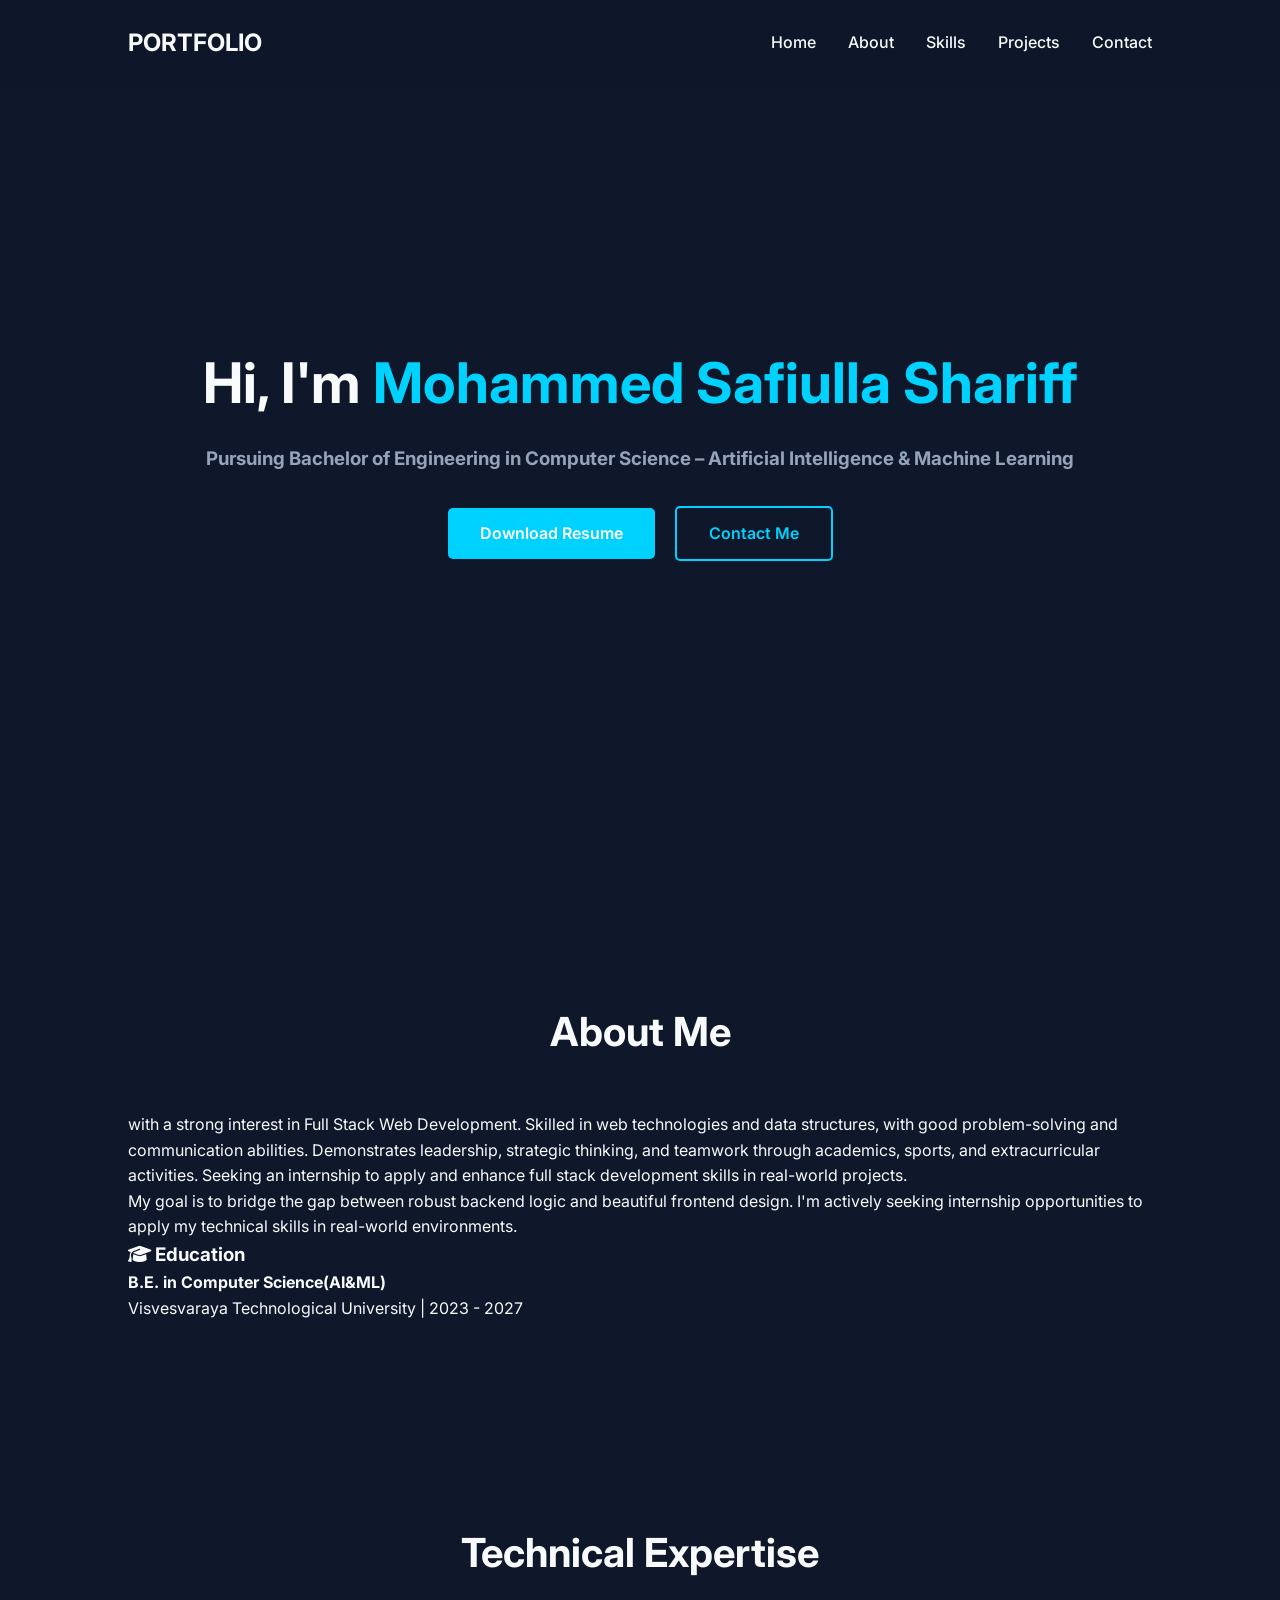
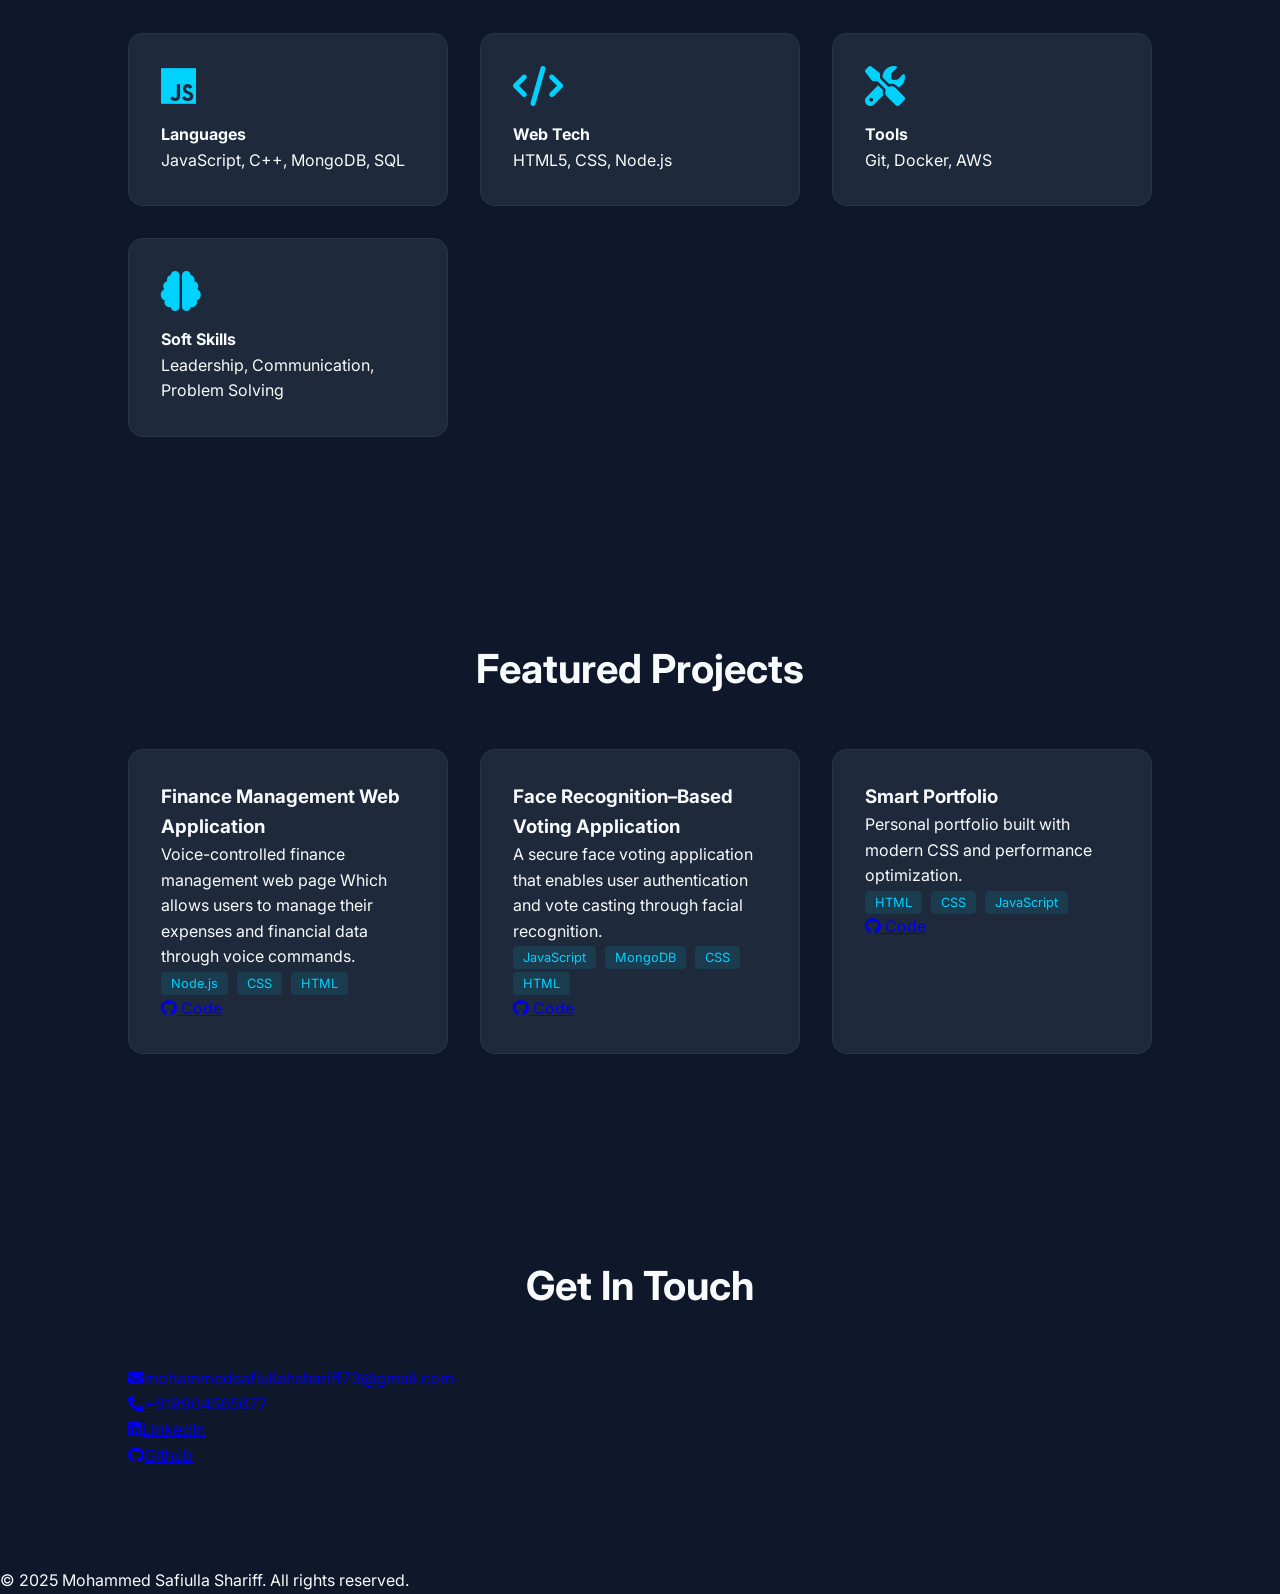
==== portfolio/my portfolio/index.html @ 09a816de "Add files via upload" ====
<!DOCTYPE html>
<html lang="en">
<head>
    <meta charset="UTF-8">
    <meta name="viewport" content="width=device-width, initial-scale=1.0">
    <title>Portfolio | Shariff</title>
    <link href="https://fonts.googleapis.com/css2?family=Inter:wght@300;400;600;700&display=swap" rel="stylesheet">
    <link rel="stylesheet" href="https://cdnjs.cloudflare.com/ajax/libs/font-awesome/6.4.0/css/all.min.css">
    <link rel="stylesheet" href="style.css">
</head>
<body>

    <nav class="navbar">
        <div class="logo">PORTFOLIO</div>
        <ul class="nav-links">
            <li><a href="#home">Home</a></li>
            <li><a href="#about">About</a></li>
            <li><a href="#skills">Skills</a></li>
            <li><a href="#projects">Projects</a></li>
            <li><a href="#contact">Contact</a></li>
        </ul>
        
    </nav>

    <section id="home" class="hero">
        <div class="hero-content reveal">
            <h1>Hi, I'm <span class="highlight">Mohammed Safiulla Shariff</span></h1>
            <h3>Pursuing Bachelor of Engineering in Computer Science – Artificial Intelligence & Machine Learning</h3>
            <div class="hero-btns">
                <a href="Mohammed_Safiulla_Shariff.pdf" class="btn primary" download>Download Resume</a>
                <a href="#contact" class="btn secondary">Contact Me</a>
            </div>
        </div>
    </section>

    <section id="about" class="about">
        <h2 class="section-title">About Me</h2>
        <div class="about-container reveal">
            <div class="about-text">
                <p>with a strong interest in Full Stack Web Development. Skilled in web technologies and data structures, with good problem-solving and communication abilities. Demonstrates leadership, strategic thinking, and teamwork through academics, sports, and extracurricular activities. Seeking an internship to apply and enhance full stack development skills in real-world projects.</p>
                <p>My goal is to bridge the gap between robust backend logic and beautiful frontend design. I'm actively seeking internship opportunities to apply my technical skills in real-world environments.</p>
            </div>
            <div class="education-card">
                <h3><i class="fas fa-graduation-cap"></i> Education</h3>
                <p><strong>B.E. in Computer Science(AI&ML)</strong></p>
                <p>Visvesvaraya Technological University | 2023 - 2027</p>
            </div>
        </div>
    </section>

    <section id="skills" class="skills">
        <h2 class="section-title">Technical Expertise</h2>
        <div class="skills-grid reveal">
            <div class="skill-card">
                <i class="fab fa-js"></i>
                <h4>Languages</h4>
                <p>JavaScript, C++, MongoDB, SQL</p>
            </div>
            <div class="skill-card">
                <i class="fas fa-code"></i>
                <h4>Web Tech</h4>
                <p>HTML5, CSS, Node.js</p>
            </div>
            <div class="skill-card">
                <i class="fas fa-tools"></i>
                <h4>Tools</h4>
                <p>Git, Docker, AWS</p>
            </div>
            <div class="skill-card">
                <i class="fas fa-brain"></i>
                <h4>Soft Skills</h4>
                <p>Leadership, Communication, Problem Solving</p>
            </div>
        </div>
    </section>

    <section id="projects" class="projects">
        <h2 class="section-title">Featured Projects</h2>
        <div class="project-grid">
            <div class="project-card reveal">
                <div class="project-info">
                    <h3>Finance Management Web Application</h3>
                    <p>Voice-controlled finance management web page Which allows users to manage their expenses and financial data through voice commands.</p>
                    <div class="tech-stack">
                        <span>Node.js</span> <span>CSS</span> <span>HTML</span>
                    </div>
                    <div class="project-links">
                        <a href="https://github.com/shariff-bukhari"><i class="fab fa-github"></i> Code</a>
                    </div>
                </div>
            </div>
            <div class="project-card reveal">
                <div class="project-info">
                    <h3>Face Recognition–Based Voting Application</h3>
                    <p>A secure face voting application that enables user authentication and vote casting through facial recognition.</p>
                    <div class="tech-stack">
                        <span>JavaScript</span> <span>MongoDB</span> <span>CSS</span> <span>HTML</span>
                    </div>
                    <div class="project-links">
                        <a href="https://github.com/shariff-bukhari"><i class="fab fa-github"></i> Code</a>
                    </div>
                </div>
            </div>
            <div class="project-card reveal">
                <div class="project-info">
                    <h3>Smart Portfolio</h3>
                    <p>Personal portfolio built with modern CSS and performance optimization.</p>
                    <div class="tech-stack">
                        <span>HTML</span> <span>CSS</span> <span>JavaScript</span>
                    </div>
                    <div class="project-links">
                        <a href="https://github.com/shariff-bukhari"><i class="fab fa-github"></i> Code</a>
                    </div>
                </div>
            </div>
        </div>
    </section>

    <section id="contact" class="contact">
        <h2 class="section-title">Get In Touch</h2>
        <div class="contact-container reveal">
            <div class="contact-info">
                <div class="social-icons">
                    <a href="https://mail.google.com/mail/?view=cm&fs=1&to=mohammedsafiullahshariff73@gmail.com"><i class="fas fa-envelope"></i>mohammedsafiullahshariff73@gmail.com</a><br>
                    <a href="tel:+918904565677"><i class="fas fa-phone"></i>+918904565677</a><br>
                    <a href="https://www.linkedin.com/in/mohammed-safiullah-shariff/"><i class="fab fa-linkedin"></i>LinkedIn</a><br>
                    <a href="https://github.com/shariff-bukhari"><i class="fab fa-github"></i>Github</a>
                </div>
            </div>
        </div>
    </section>

    <footer>
        <p>&copy; 2025 Mohammed Safiulla Shariff. All rights reserved.</p>
    </footer>

    <script src="script.js"></script>
</body>
</html>
---- portfolio/my portfolio/style.css ----
/* Variables for easy customization */
:root {
    --primary-color: #00d2ff;
    --secondary-color: #3a7bd5;
    --bg-dark: #0f172a;
    --card-bg: #1e293b;
    --text-main: #f8fafc;
    --text-dim: #94a3b8;
    --transition: all 0.3s ease;
}

* {
    margin: 0;
    padding: 0;
    box-sizing: border-box;
    scroll-behavior: smooth;
}

body {
    font-family: 'Inter', sans-serif;
    background-color: var(--bg-dark);
    color: var(--text-main);
    line-height: 1.6;
    overflow-x: hidden;
}

/* Navbar */
.navbar {
    position: fixed;
    top: 0;
    width: 100%;
    padding: 1.5rem 10%;
    display: flex;
    justify-content: space-between;
    align-items: center;
    background: rgba(15, 23, 42, 0.9);
    backdrop-filter: blur(10px);
    z-index: 1000;
}

.logo { font-size: 1.5rem; font-weight: 700; }
.logo span { color: var(--primary-color); }

.nav-links { display: flex; list-style: none; }
.nav-links li { margin-left: 2rem; }
.nav-links a {
    text-decoration: none;
    color: var(--text-main);
    font-weight: 500;
    transition: var(--transition);
}
.nav-links a:hover { color: var(--primary-color); }

/* Hero Section */
.hero {
    height: 100vh;
    display: flex;
    align-items: center;
    justify-content: center;
    text-align: center;
    padding: 0 10%;
}

.hero h1 { font-size: 3.5rem; margin-bottom: 1rem; }
.highlight { color: var(--primary-color); }
.hero h3 { color: var(--text-dim); margin-bottom: 2rem; }

.btn {
    padding: 0.8rem 2rem;
    border-radius: 5px;
    text-decoration: none;
    font-weight: 600;
    margin: 0 0.5rem;
    transition: var(--transition);
    display: inline-block;
}

.primary { background: var(--primary-color); color: #fff; }
.primary:hover { background: var(--secondary-color); transform: translateY(-3px); }
.secondary { border: 2px solid var(--primary-color); color: var(--primary-color); }

/* Section Styling */
section { padding: 100px 10%; }
.section-title {
    font-size: 2.5rem;
    text-align: center;
    margin-bottom: 3rem;
    position: relative;
}

/* Skills & Projects Grid */
.skills-grid, .project-grid {
    display: grid;
    grid-template-columns: repeat(auto-fit, minmax(250px, 1fr));
    gap: 2rem;
}

.skill-card, .project-card {
    background: var(--card-bg);
    padding: 2rem;
    border-radius: 15px;
    border: 1px solid rgba(255,255,255,0.05);
    transition: var(--transition);
}

.skill-card:hover, .project-card:hover {
    transform: translateY(-10px);
    border-color: var(--primary-color);
}

.skill-card i { font-size: 2.5rem; color: var(--primary-color); margin-bottom: 1rem; }

/* Projects Tech Tags */
.tech-stack span {
    background: rgba(0, 210, 255, 0.1);
    color: var(--primary-color);
    padding: 4px 10px;
    font-size: 0.8rem;
    border-radius: 4px;
    margin-right: 5px;
}

/* Animations */
.reveal {
    opacity: 0;
    transform: translateY(30px);
    transition: all 0.8s ease-out;
}

.reveal.active {
    opacity: 1;
    transform: translateY(0);
}

/* Mobile Responsive */
@media (max-width: 768px) {
    .nav-links { display: none; }
    .hero h1 { font-size: 2.5rem; }
}
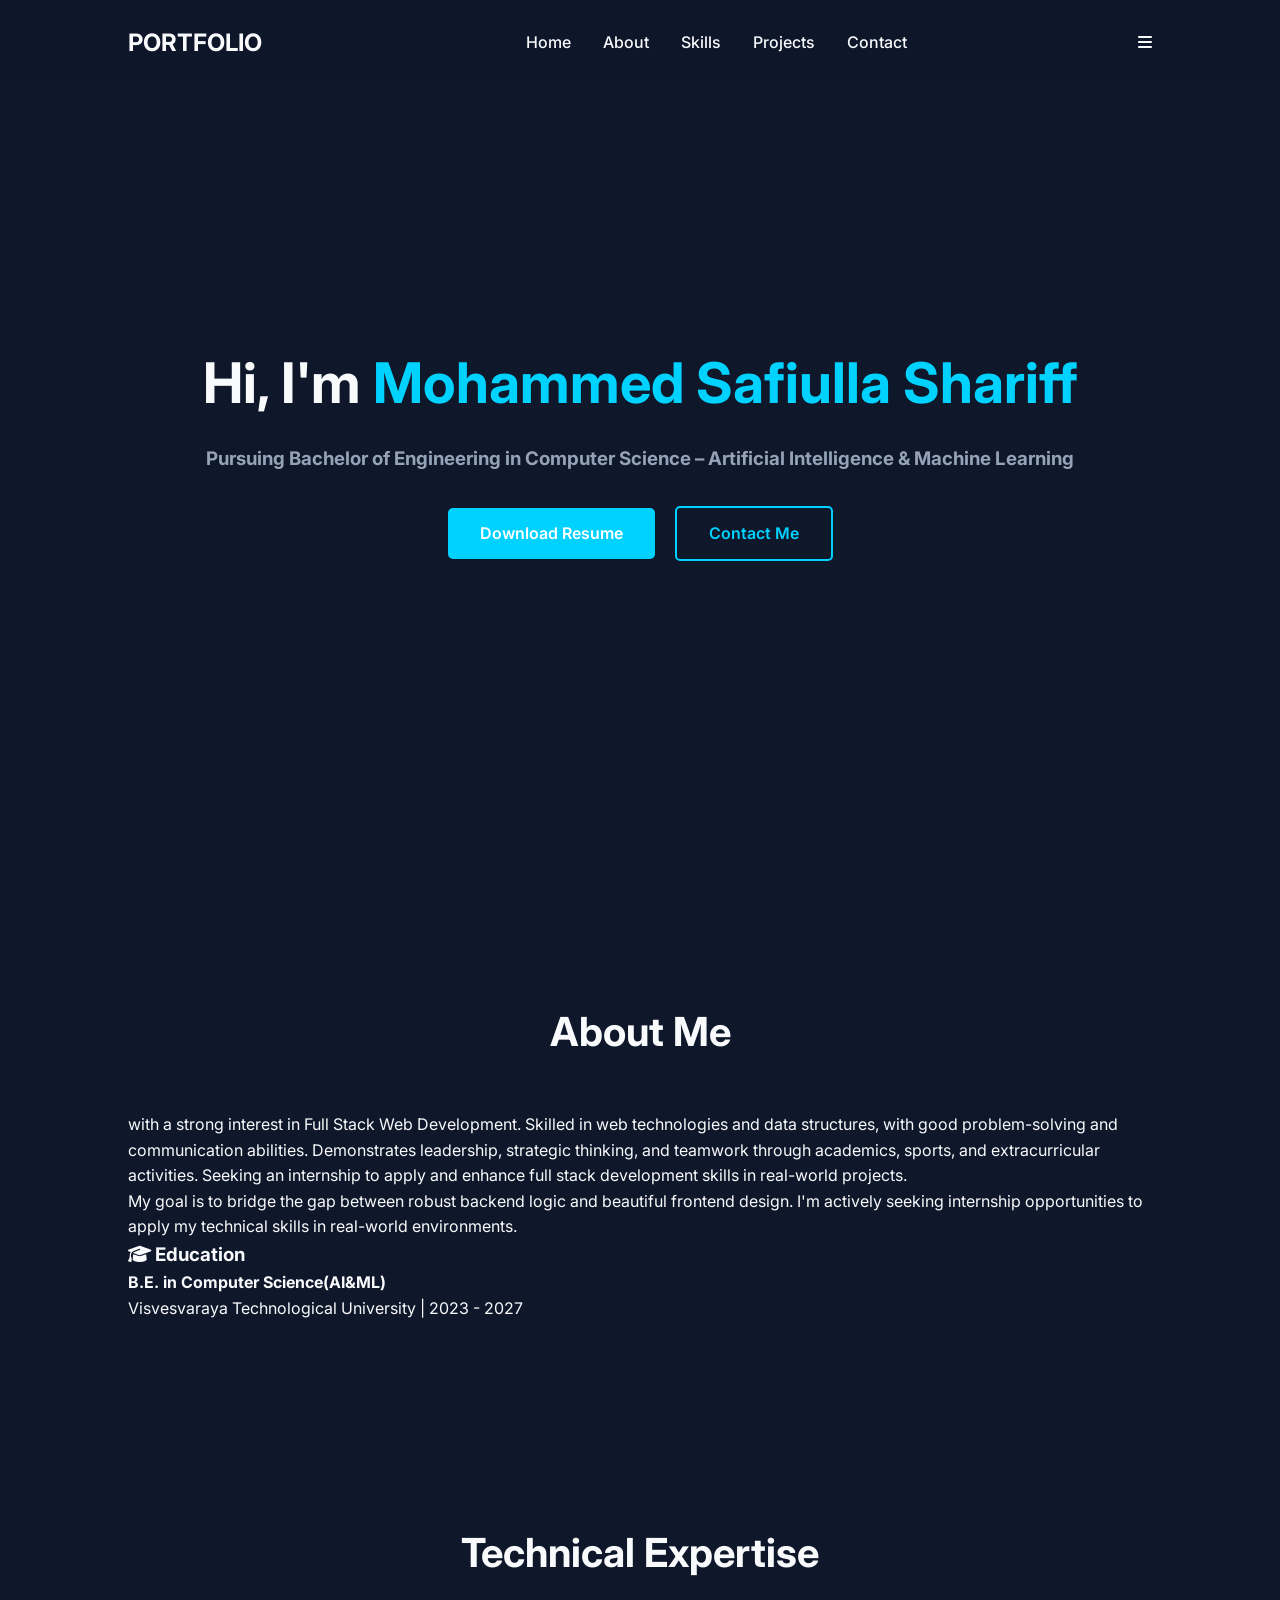
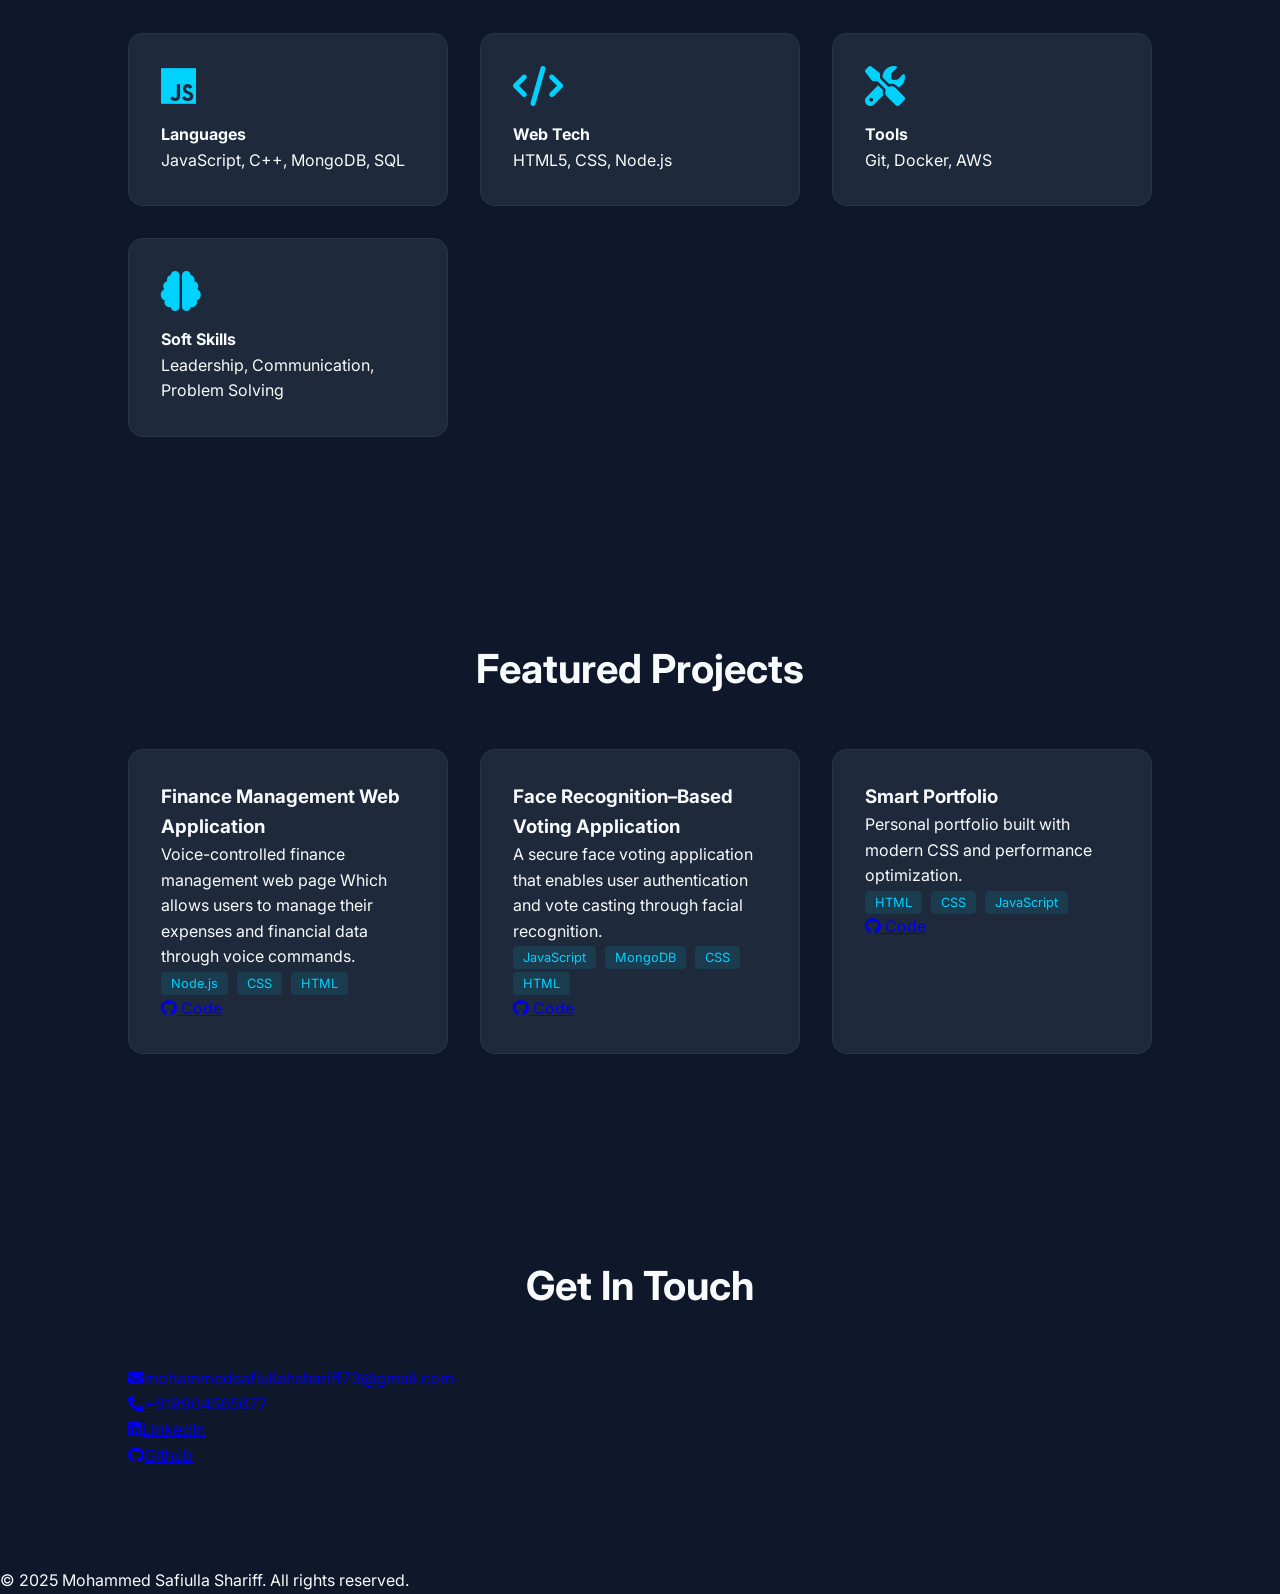
==== commit 80c07569: "Enhance navigation with burger menu and layout updates Added a burger menu for navigation and improv" ====
--- a/portfolio/my portfolio/index.html
+++ b/portfolio/my portfolio/index.html
@@ -19,6 +19,9 @@
             <li><a href="#projects">Projects</a></li>
             <li><a href="#contact">Contact</a></li>
         </ul>
+        <div class="burger">
+            <i class="fas fa-bars"></i>
+        </div>
         
     </nav>
 
@@ -136,4 +139,5 @@
 
     <script src="script.js"></script>
 </body>
-</html>+
+</html>
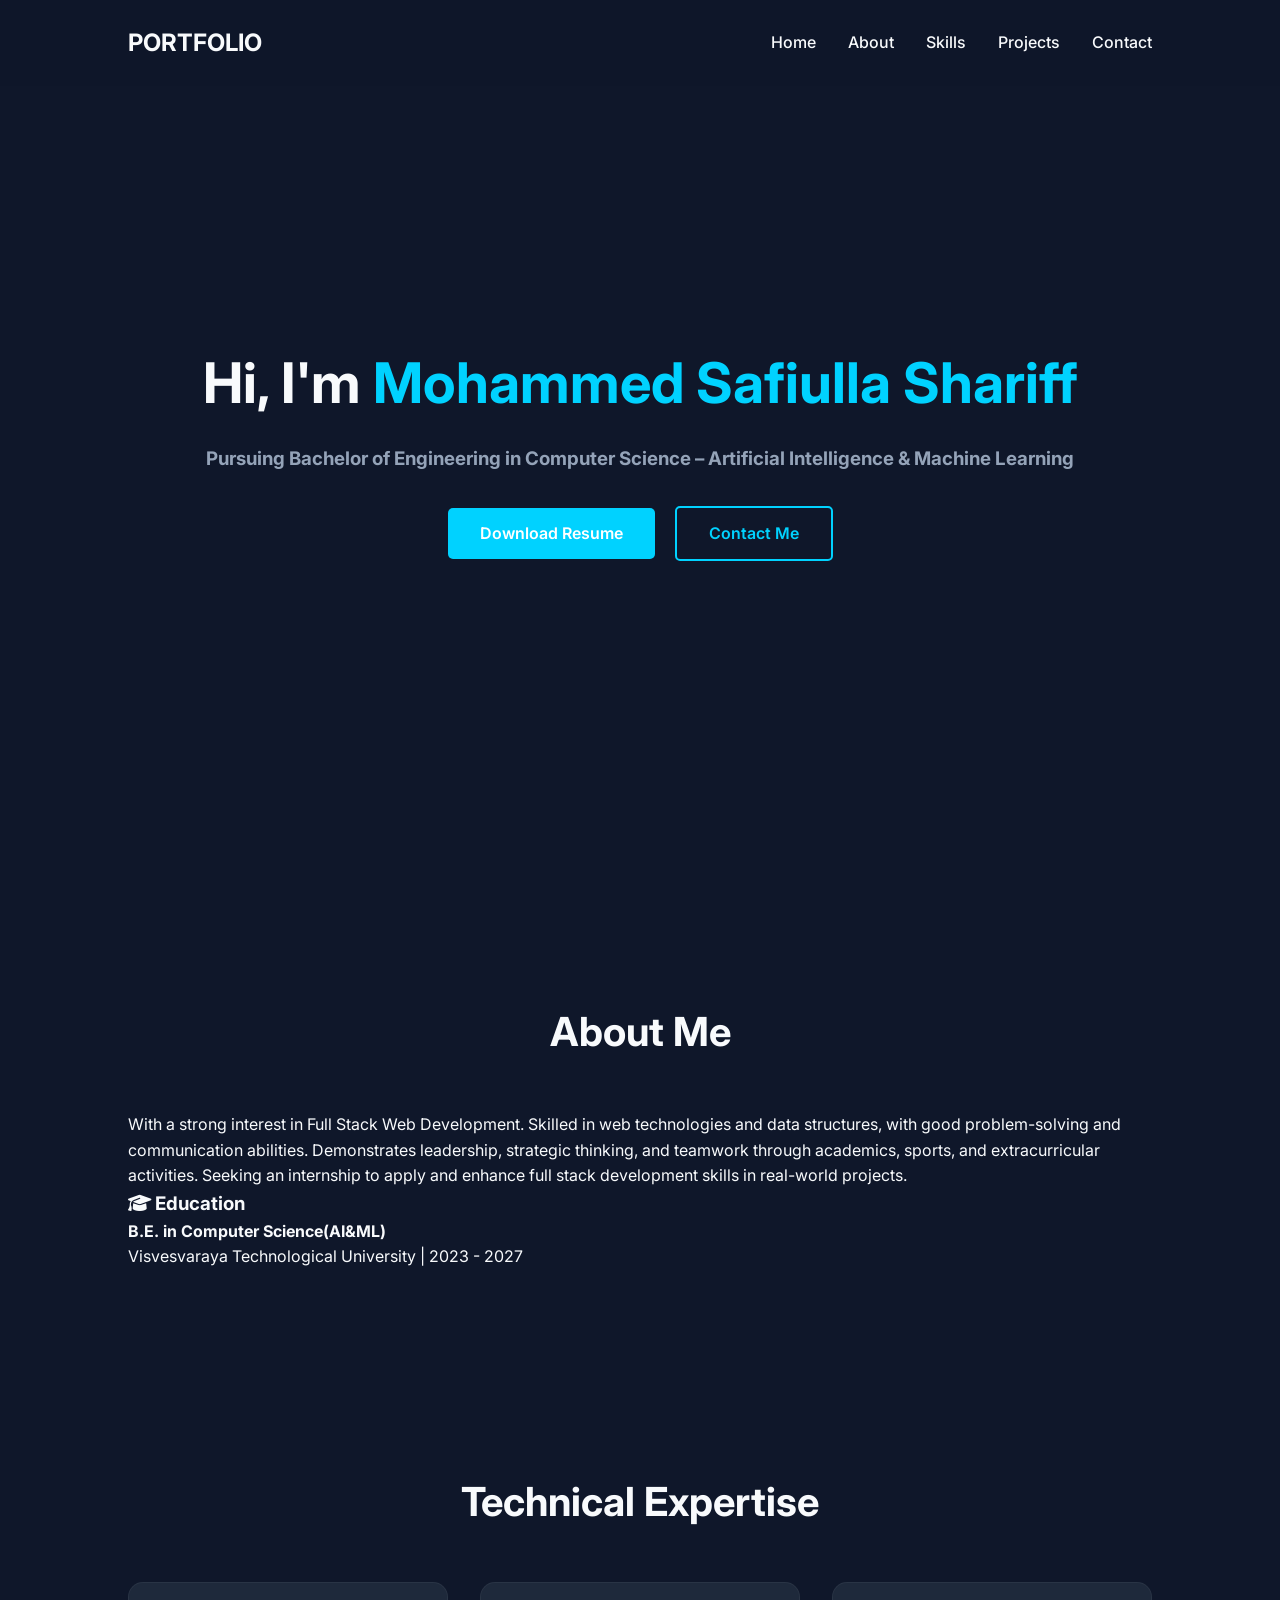
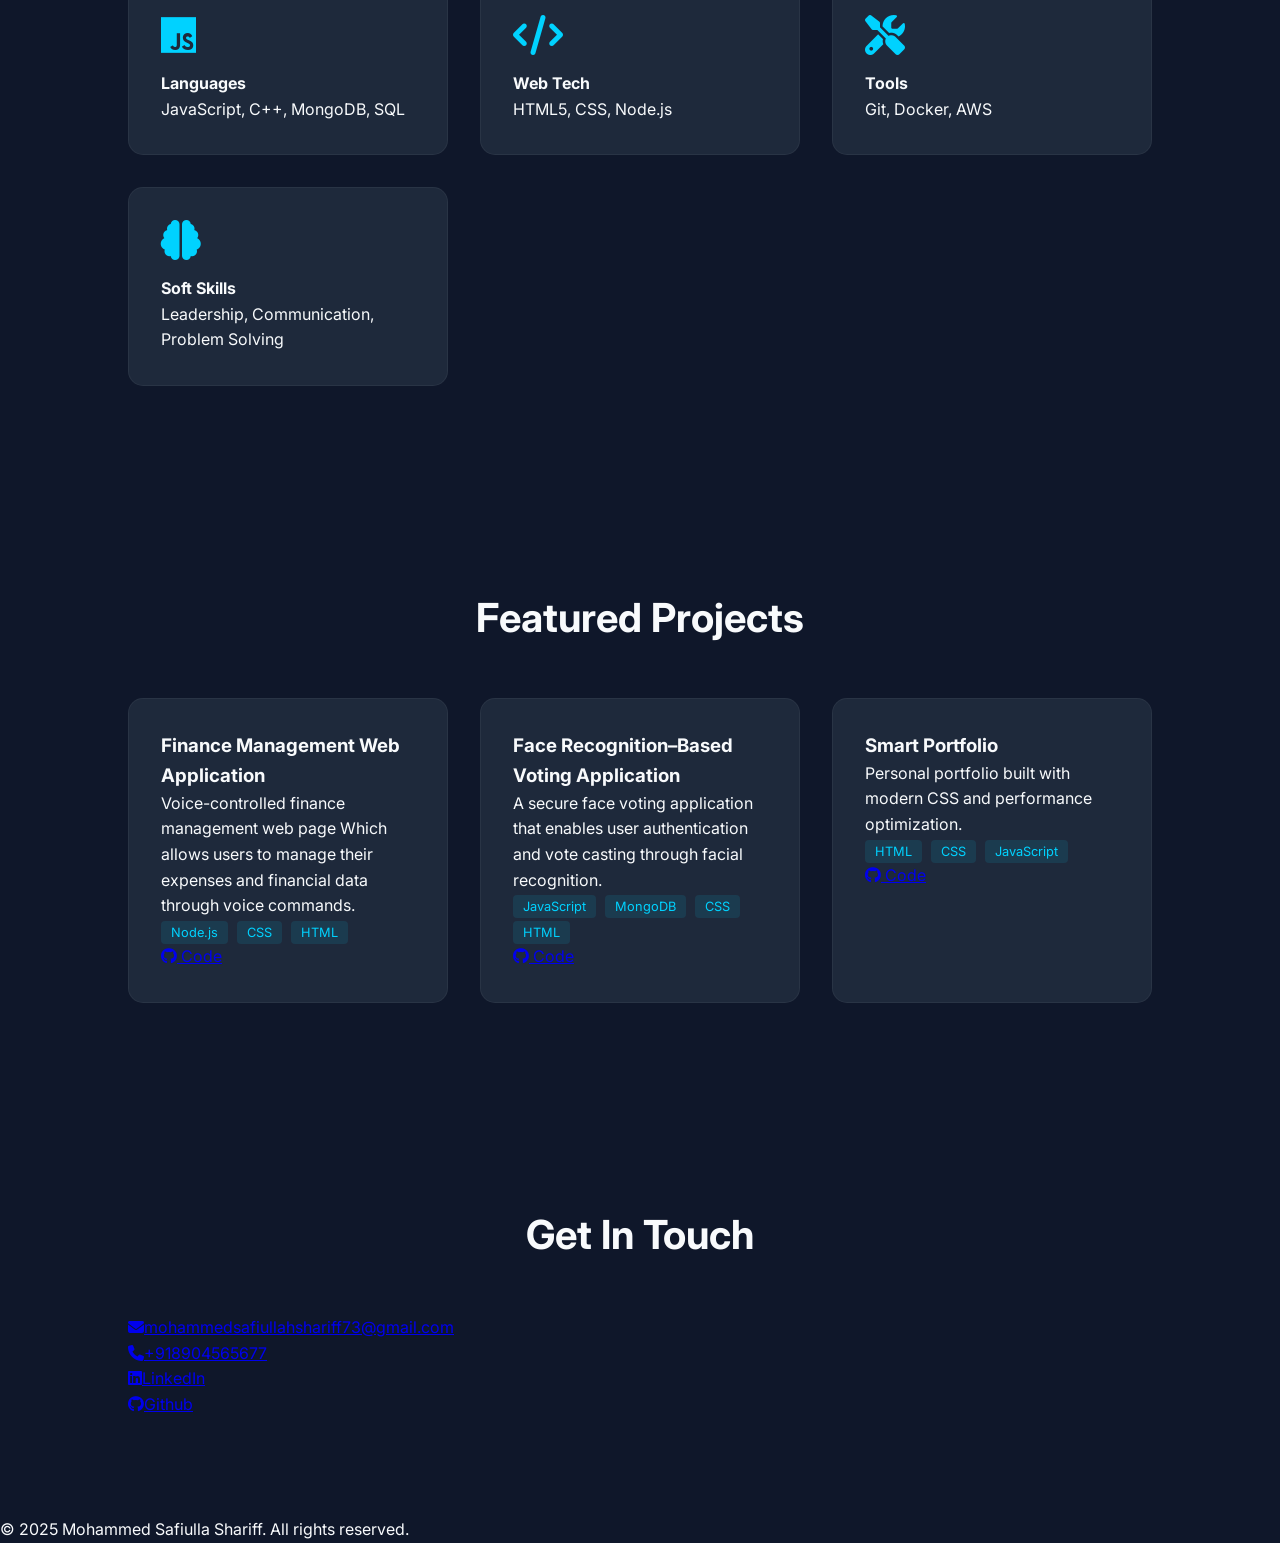
==== commit 6d08f165: "Fix HTML formatting issues in index.html" ====
--- a/portfolio/my portfolio/index.html
+++ b/portfolio/my portfolio/index.html
@@ -24,6 +24,13 @@
         </div>
         
     </nav>
+    <script>
+        const burger = document.querySelector('.burger');
+        const navLinks = document.querySelector('.nav-links');
+        
+        burger.addEventListener('click', () => {navLinks.classList.toggle('active');});
+    </script>
+
 
     <section id="home" class="hero">
         <div class="hero-content reveal">
@@ -40,8 +47,7 @@
         <h2 class="section-title">About Me</h2>
         <div class="about-container reveal">
             <div class="about-text">
-                <p>with a strong interest in Full Stack Web Development. Skilled in web technologies and data structures, with good problem-solving and communication abilities. Demonstrates leadership, strategic thinking, and teamwork through academics, sports, and extracurricular activities. Seeking an internship to apply and enhance full stack development skills in real-world projects.</p>
-                <p>My goal is to bridge the gap between robust backend logic and beautiful frontend design. I'm actively seeking internship opportunities to apply my technical skills in real-world environments.</p>
+                <p>With a strong interest in Full Stack Web Development. Skilled in web technologies and data structures, with good problem-solving and communication abilities. Demonstrates leadership, strategic thinking, and teamwork through academics, sports, and extracurricular activities. Seeking an internship to apply and enhance full stack development skills in real-world projects.</p>
             </div>
             <div class="education-card">
                 <h3><i class="fas fa-graduation-cap"></i> Education</h3>
@@ -141,3 +147,5 @@
 </body>
 
 </html>
+
+
--- a/portfolio/my portfolio/style.css
+++ b/portfolio/my portfolio/style.css
@@ -50,6 +50,14 @@
     transition: var(--transition);
 }
 .nav-links a:hover { color: var(--primary-color); }
+
+/* Burger menu */
+.burger {
+    display: none;
+    font-size: 1.8rem;
+    cursor: pointer;
+    color: var(--text-main);
+}
 
 /* Hero Section */
 .hero {
@@ -134,6 +142,32 @@
 
 /* Mobile Responsive */
 @media (max-width: 768px) {
-    .nav-links { display: none; }
-    .hero h1 { font-size: 2.5rem; }
-}+
+    .burger {
+        display: block;
+    }
+
+    .nav-links {
+        position: absolute;
+        top: 100%;
+        right: 10%;
+        background: var(--card-bg);
+        flex-direction: column;
+        width: 200px;
+        padding: 1rem;
+        border-radius: 10px;
+        display: none;
+    }
+
+    .nav-links li {
+        margin: 1rem 0;
+    }
+
+    .nav-links.active {
+        display: flex;
+    }
+
+    .hero h1 {
+        font-size: 2.5rem;
+    }
+}
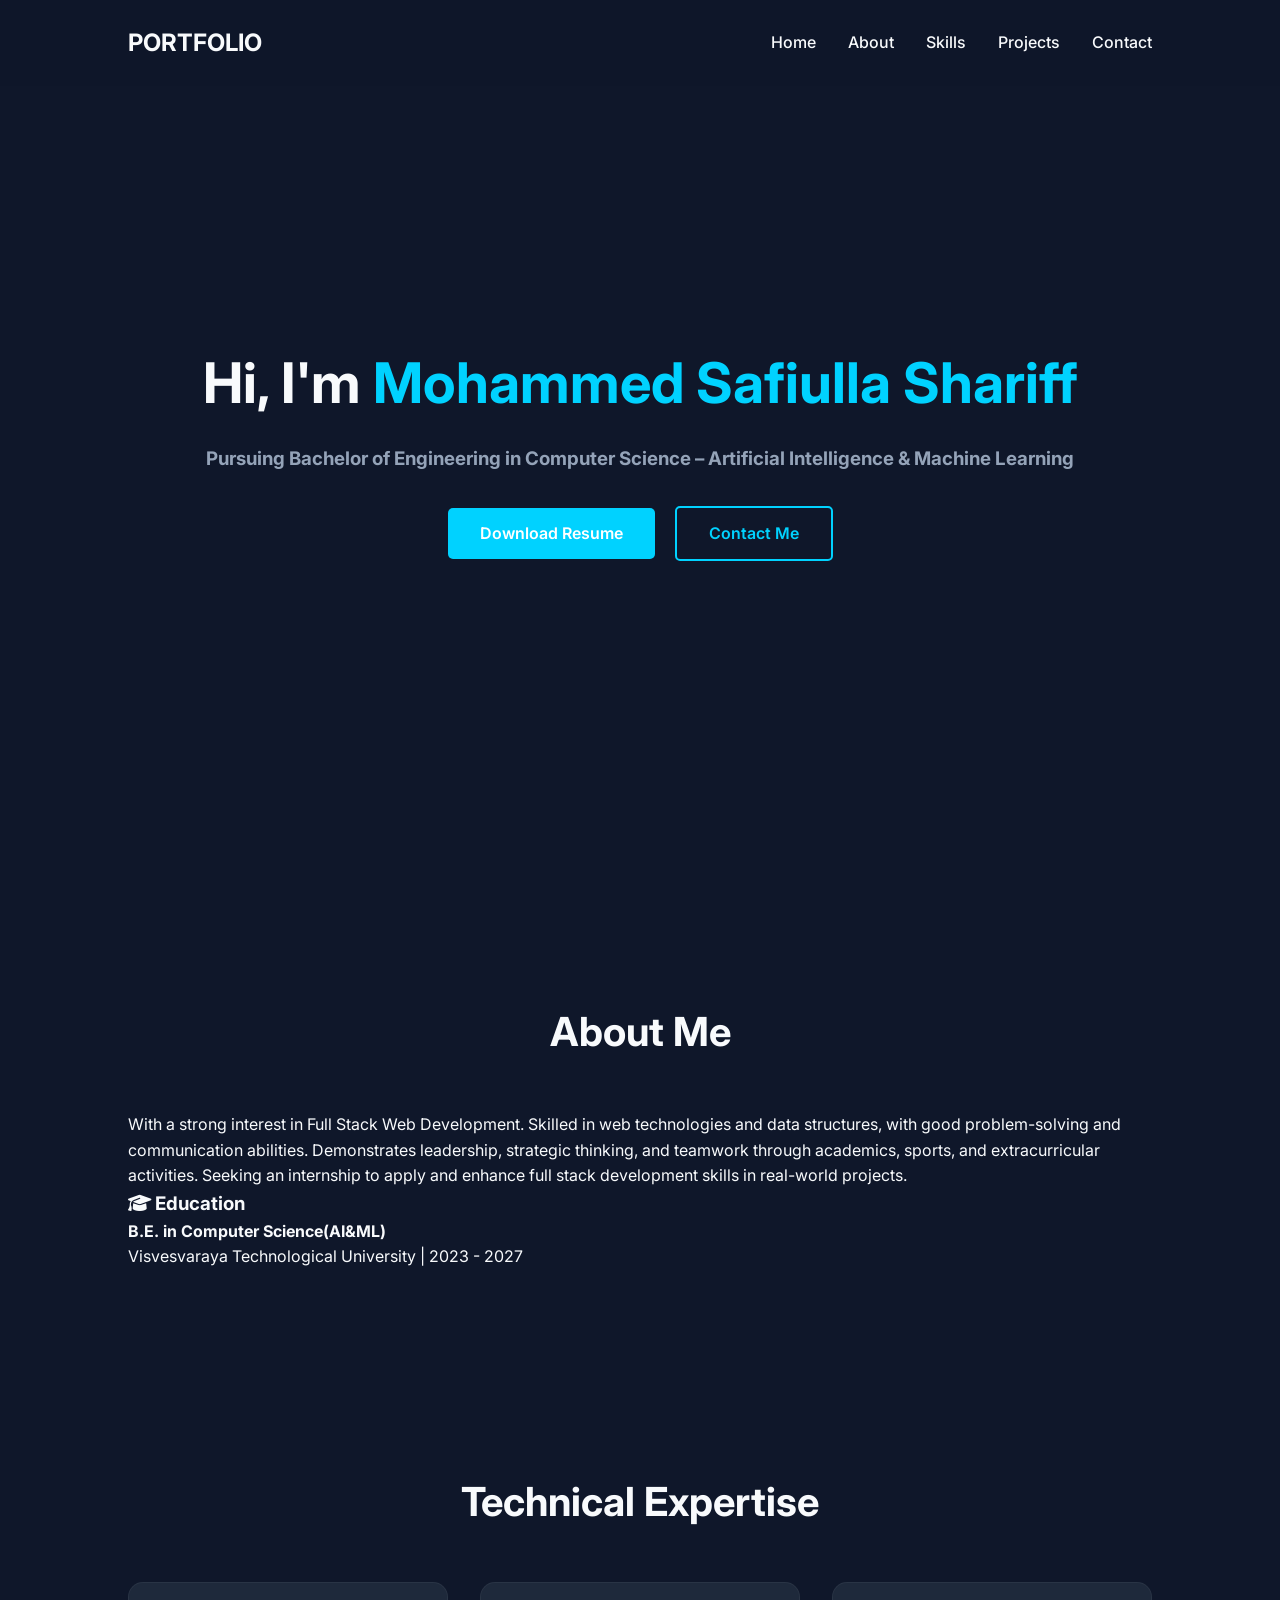
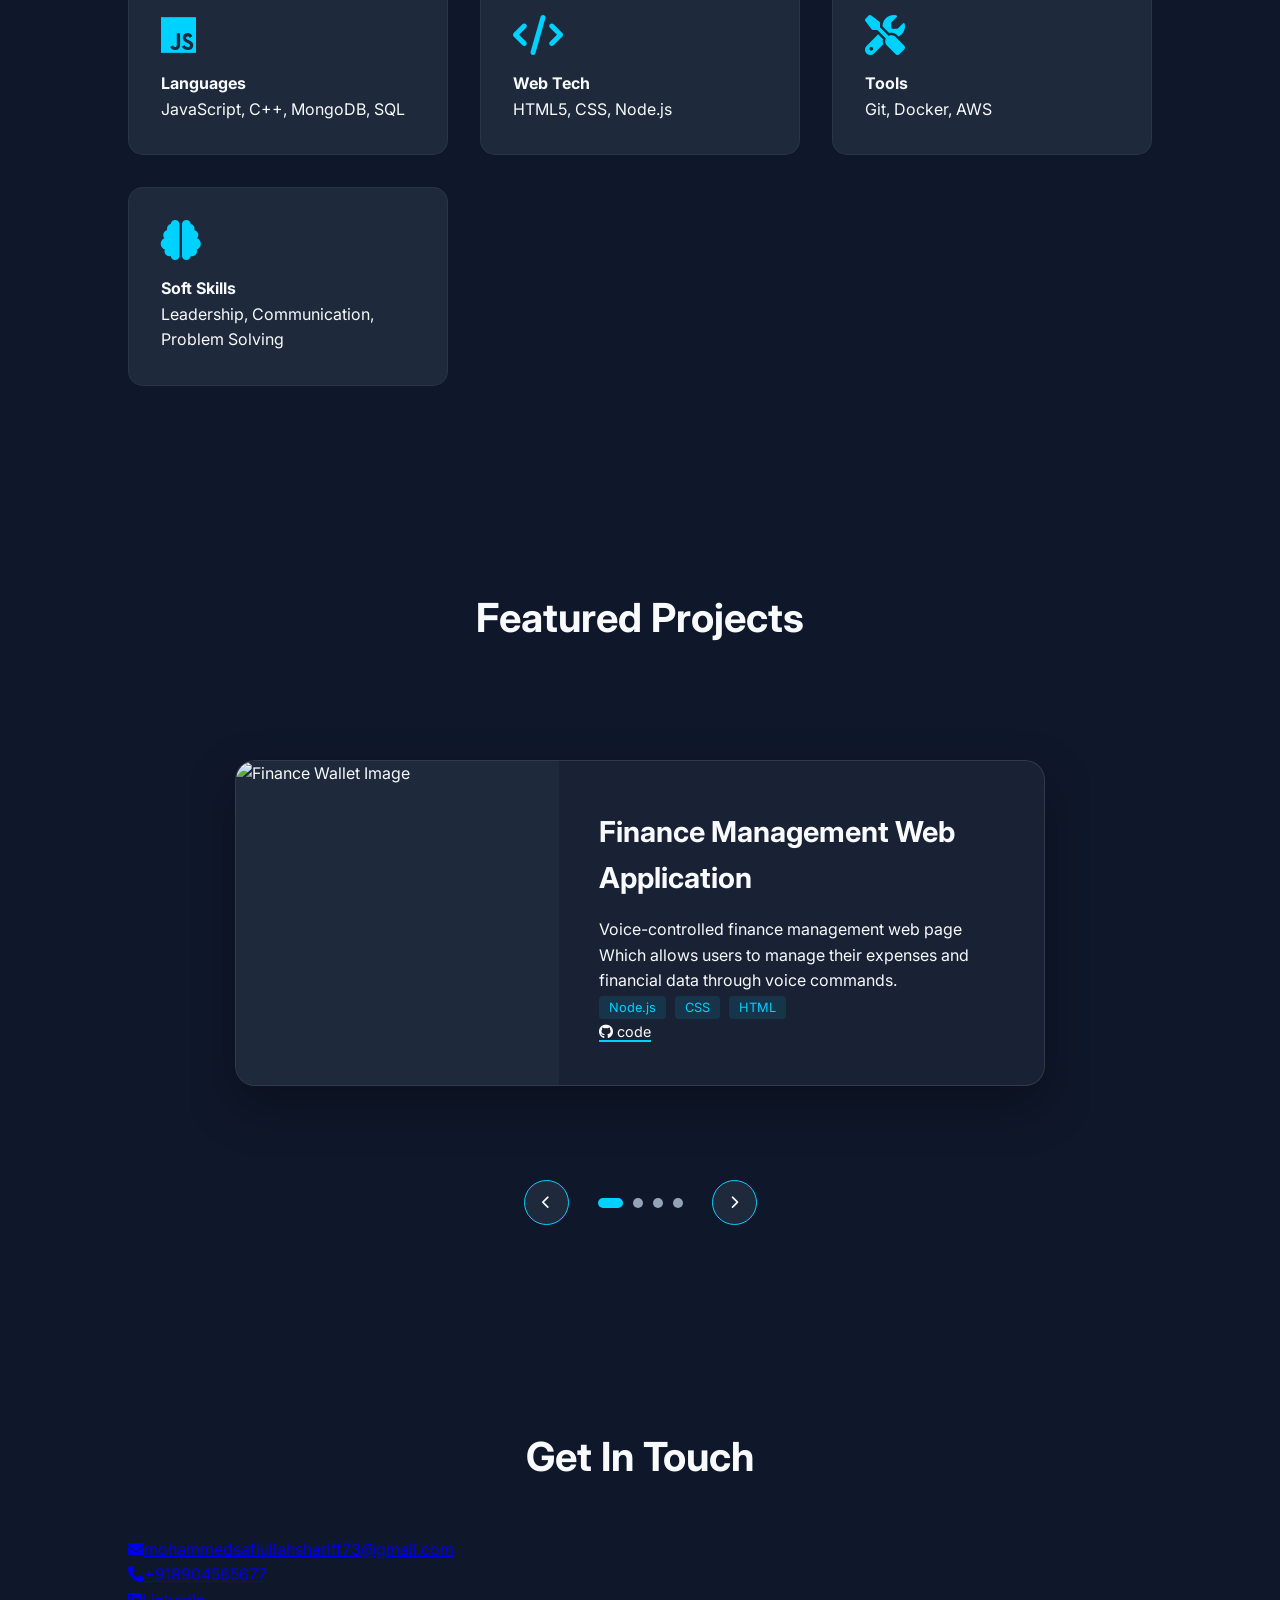
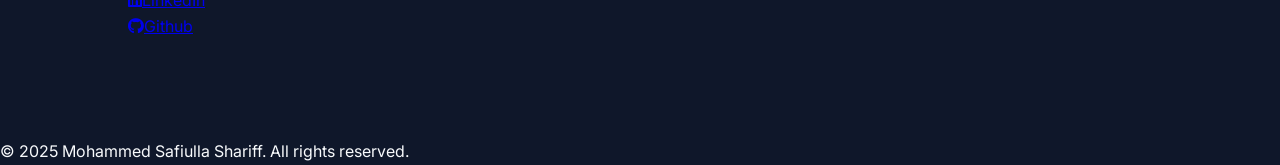
==== commit 1011d649: "Enhance portfolio layout with project slider Updated the portfolio webpage to include a slider for f" ====
--- a/portfolio/my portfolio/index.html
+++ b/portfolio/my portfolio/index.html
@@ -84,45 +84,84 @@
     </section>
 
     <section id="projects" class="projects">
-        <h2 class="section-title">Featured Projects</h2>
-        <div class="project-grid">
-            <div class="project-card reveal">
-                <div class="project-info">
-                    <h3>Finance Management Web Application</h3>
-                    <p>Voice-controlled finance management web page Which allows users to manage their expenses and financial data through voice commands.</p>
-                    <div class="tech-stack">
-                        <span>Node.js</span> <span>CSS</span> <span>HTML</span>
+    <h2 class="section-title">Featured Projects</h2>
+    
+    <div class="slider-container reveal">
+        <div class="projects-slider">
+            <div class="project-slide active">
+                <div class="project-content">
+                    <div class="project-image">
+                        <img src="voice_wallet_image.jpeg" alt="Finance Wallet Image">
                     </div>
-                    <div class="project-links">
-                        <a href="https://github.com/shariff-bukhari"><i class="fab fa-github"></i> Code</a>
+                    <div class="project-details">
+                        <h3>Finance Management Web Application</h3>
+                        <p>Voice-controlled finance management web page Which allows users to manage their expenses and financial data through voice commands.</p>
+                        <div class="tech-stack">
+                            <span>Node.js</span> <span>CSS</span> <span>HTML</span>
+                        </div>
+                        <div class="project-links">
+                            <a href="https://github.com/shariff-bukhari" class="btn-link"><i class="fab fa-github"></i> code </a>
+                        </div>
                     </div>
                 </div>
             </div>
-            <div class="project-card reveal">
-                <div class="project-info">
-                    <h3>Face Recognition–Based Voting Application</h3>
-                    <p>A secure face voting application that enables user authentication and vote casting through facial recognition.</p>
-                    <div class="tech-stack">
-                        <span>JavaScript</span> <span>MongoDB</span> <span>CSS</span> <span>HTML</span>
+
+            <div class="project-slide">
+                <div class="project-content">
+                    <div class="project-image">
+                        <img src="face_voting_image.png" alt="Voting App Image">
                     </div>
-                    <div class="project-links">
-                        <a href="https://github.com/shariff-bukhari"><i class="fab fa-github"></i> Code</a>
+                    <div class="project-details">
+                        <h3>Face Recognition–Based Voting Application</h3>
+                        <p>A secure face voting application that enables user authentication and vote casting through facial recognition.</p>
+                        <div class="tech-stack">
+                            <span>JavaScript</span> <span>MongoDB</span> <span>CSS</span> <span>HTML</span>
+                        </div>
+                        <div class="project-links">
+                            <a href="https://github.com/shariff-bukhari" class="btn-link"><i class="fab fa-github"></i> code </a>
+                        </div>
                     </div>
                 </div>
             </div>
-            <div class="project-card reveal">
-                <div class="project-info">
-                    <h3>Smart Portfolio</h3>
-                    <p>Personal portfolio built with modern CSS and performance optimization.</p>
-                    <div class="tech-stack">
-                        <span>HTML</span> <span>CSS</span> <span>JavaScript</span>
+
+            <div class="project-slide">
+                <div class="project-content">
+                    <div class="project-image">
+                        <img src="portfolio_image.png" alt="Portfolio Image">
                     </div>
-                    <div class="project-links">
-                        <a href="https://github.com/shariff-bukhari"><i class="fab fa-github"></i> Code</a>
+                    <div class="project-details">
+                        <h3>Smart Portfolio</h3>
+                        <p>Personal portfolio built with modern CSS and performance optimization.</p>
+                        <div class="tech-stack">
+                            <span>HTML</span> <span>CSS</span> <span>JavaScript</span>
+                        </div>
+                        <div class="project-links">
+                            <a href="https://github.com/shariff-bukhari" class="btn-link"><i class="fab fa-github"></i> code </a>
+                        </div>
+                    </div>
+                </div>
+            </div>
+            <div class="project-slide">
+                <div class="project-content">
+                    <div class="project-image-generate">
+                        <i class="fab fa-github"></i>
+                    </div>
+                    <div class="project-details">
+                        <h1>More...</h1>
+                        <div class="project-links">
+                            <a href="https://github.com/shariff-bukhari" class="btn-link"><i class="fab fa-github"></i> Source</a>
+                        </div>
                     </div>
                 </div>
             </div>
         </div>
+
+        <div class="slider-controls">
+            <button id="prevBtn"><i class="fas fa-chevron-left"></i></button>
+            <div class="dots-container" id="dotsContainer"></div>
+            <button id="nextBtn"><i class="fas fa-chevron-right"></i></button>
+        </div>
+    </div>
     </section>
 
     <section id="contact" class="contact">
@@ -149,3 +188,4 @@
 </html>
 
 
+
--- a/portfolio/my portfolio/style.css
+++ b/portfolio/my portfolio/style.css
@@ -127,6 +127,155 @@
     border-radius: 4px;
     margin-right: 5px;
 }
+
+/* Project Slideshow Styles */
+.slider-container {
+    position: relative;
+    max-width: 900px;
+    margin: 0 auto;
+    overflow: hidden;
+}
+
+.projects-slider {
+    display: flex;
+    transition: transform 0.5s ease-in-out;
+    height: 450px;
+}
+
+.project-slide {
+    min-width: 100%;
+    opacity: 0;
+    transition: opacity 0.5s ease;
+    display: flex;
+    align-items: center;
+    justify-content: center;
+}
+
+.project-slide.active {
+    opacity: 1;
+}
+
+.project-content {
+    background: rgba(30, 41, 59, 0.7);
+    backdrop-filter: blur(10px);
+    border: 1px solid rgba(255, 255, 255, 0.1);
+    border-radius: 20px;
+    display: grid;
+    grid-template-columns: 1fr 1.5fr;
+    overflow: hidden;
+    width: 90%;
+    box-shadow: 0 20px 50px rgba(0,0,0,0.3);
+}
+
+.project-image {
+    width: 100%;
+    height: 100%;
+    overflow: hidden; /* Clips any image overflow */
+    display: flex;
+    align-items: center;
+    justify-content: center;
+    background: #1e293b; /* Fallback background color */
+}
+
+.project-image-generate {
+    background: linear-gradient(135deg, var(--primary-color), var(--secondary-color));
+    display: flex;
+    align-items: center;
+    justify-content: center;
+    font-size: 5rem;
+    color: white;
+}
+
+.project-image img {
+    width: 100%;
+    height: 100%;
+    object-fit: cover; /* This is the "magic" property that crops the image to fit */
+    object-position: center; /* Keeps the center of the image visible */
+    transition: transform 0.5s ease;
+}
+
+/* Add a zoom effect when the user hovers over the project card */
+.project-content:hover .project-image img {
+    transform: scale(1.1);
+}
+
+.project-details {
+    padding: 2.5rem;
+}
+
+.project-category {
+    color: var(--primary-color);
+    font-size: 0.8rem;
+    text-transform: uppercase;
+    letter-spacing: 2px;
+    font-weight: bold;
+}
+
+.project-details h3 {
+    font-size: 1.8rem;
+    margin: 0.5rem 0 1rem;
+}
+
+.btn-link {
+    text-decoration: none;
+    color: var(--text-main);
+    margin-right: 1.5rem;
+    font-size: 0.9rem;
+    border-bottom: 2px solid var(--primary-color);
+    transition: var(--transition);
+}
+
+.btn-link:hover {
+    color: var(--primary-color);
+}
+
+/* Controls */
+.slider-controls {
+    display: flex;
+    justify-content: center;
+    align-items: center;
+    margin-top: 2rem;
+    gap: 1.5rem;
+}
+
+.slider-controls button {
+    background: var(--card-bg);
+    border: 1px solid var(--primary-color);
+    color: white;
+    width: 45px;
+    height: 45px;
+    border-radius: 50%;
+    cursor: pointer;
+    transition: 0.3s;
+}
+
+.slider-controls button:hover {
+    background: var(--primary-color);
+}
+
+.dot {
+    width: 10px;
+    height: 10px;
+    background: var(--text-dim);
+    border-radius: 50%;
+    display: inline-block;
+    margin: 0 5px;
+    cursor: pointer;
+}
+
+.dot.active {
+    background: var(--primary-color);
+    width: 25px;
+    border-radius: 10px;
+}
+
+/* Mobile responsive slider */
+@media (max-width: 768px) {
+    .project-content { grid-template-columns: 1fr; }
+    .project-image { height: 150px; font-size: 3rem; }
+    .projects-slider { height: 600px; }
+}
+
 
 /* Animations */
 .reveal {
@@ -171,3 +320,4 @@
         font-size: 2.5rem;
     }
 }
+
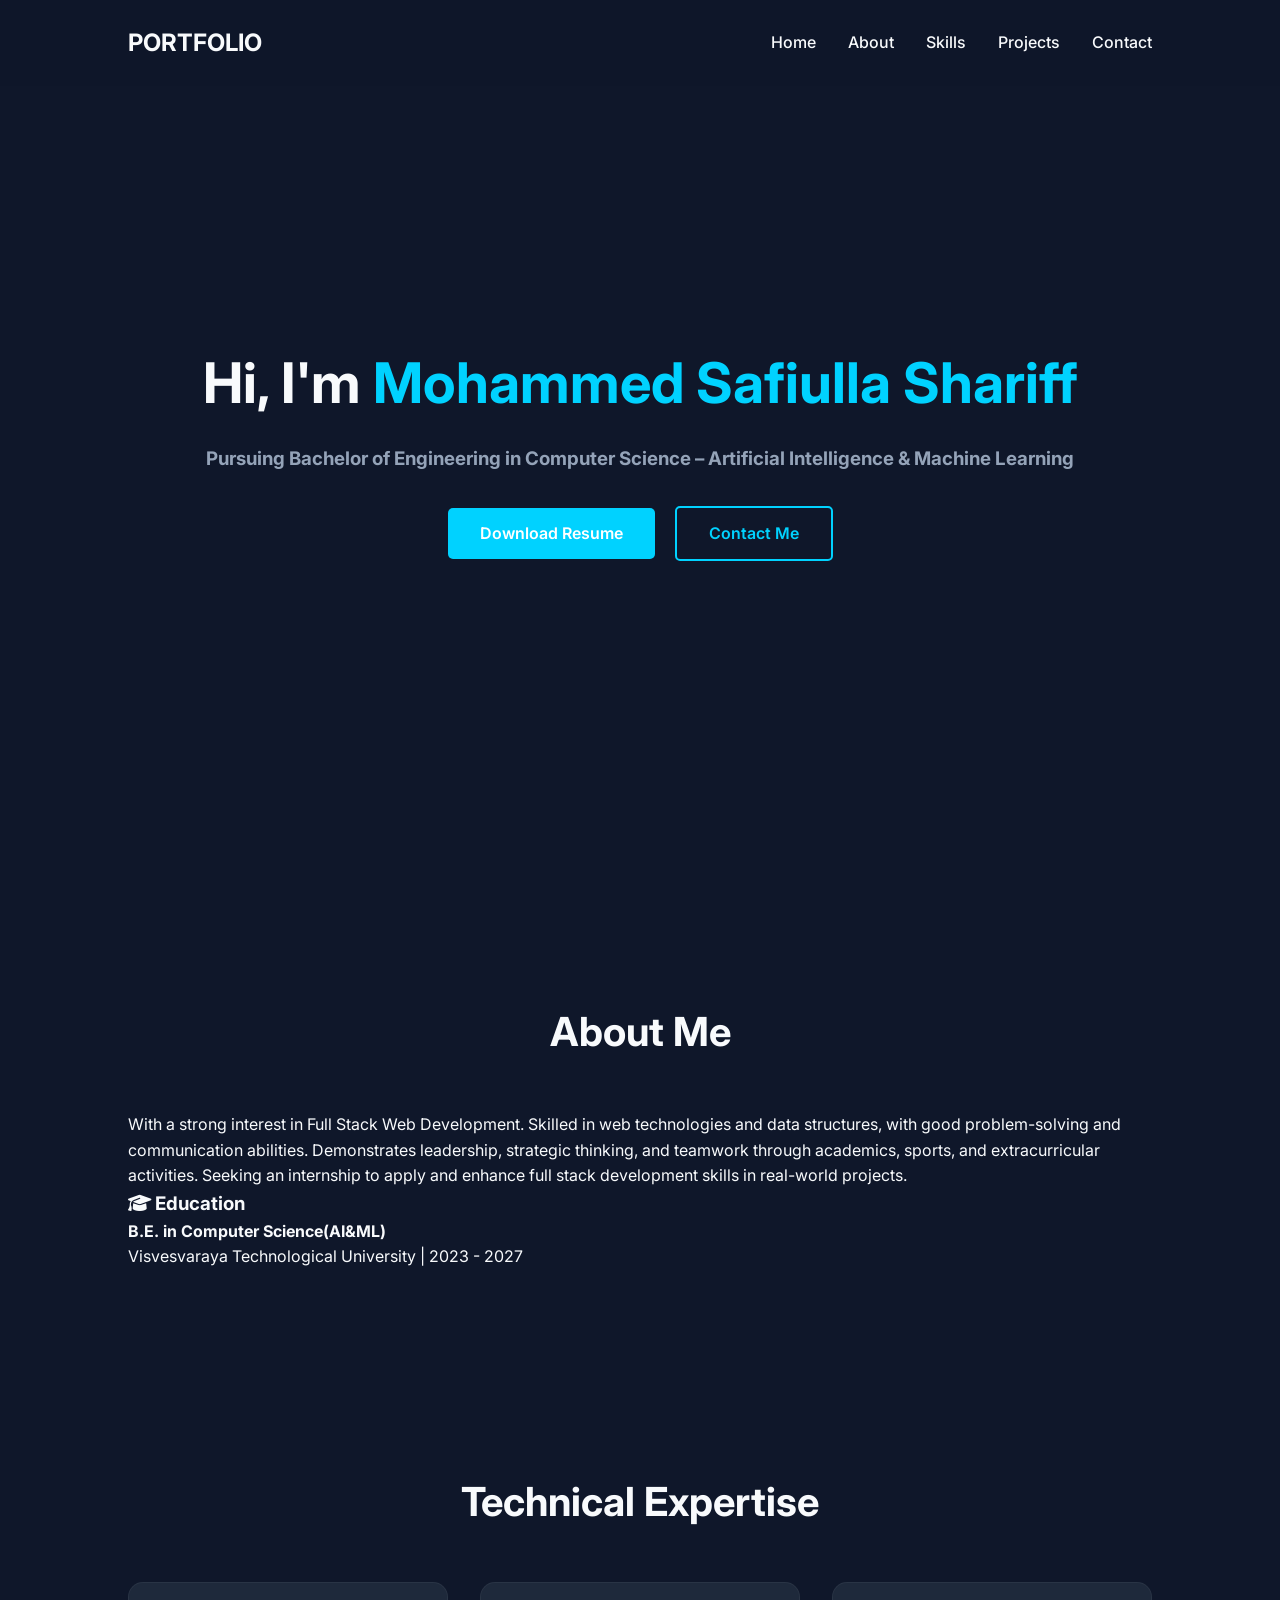
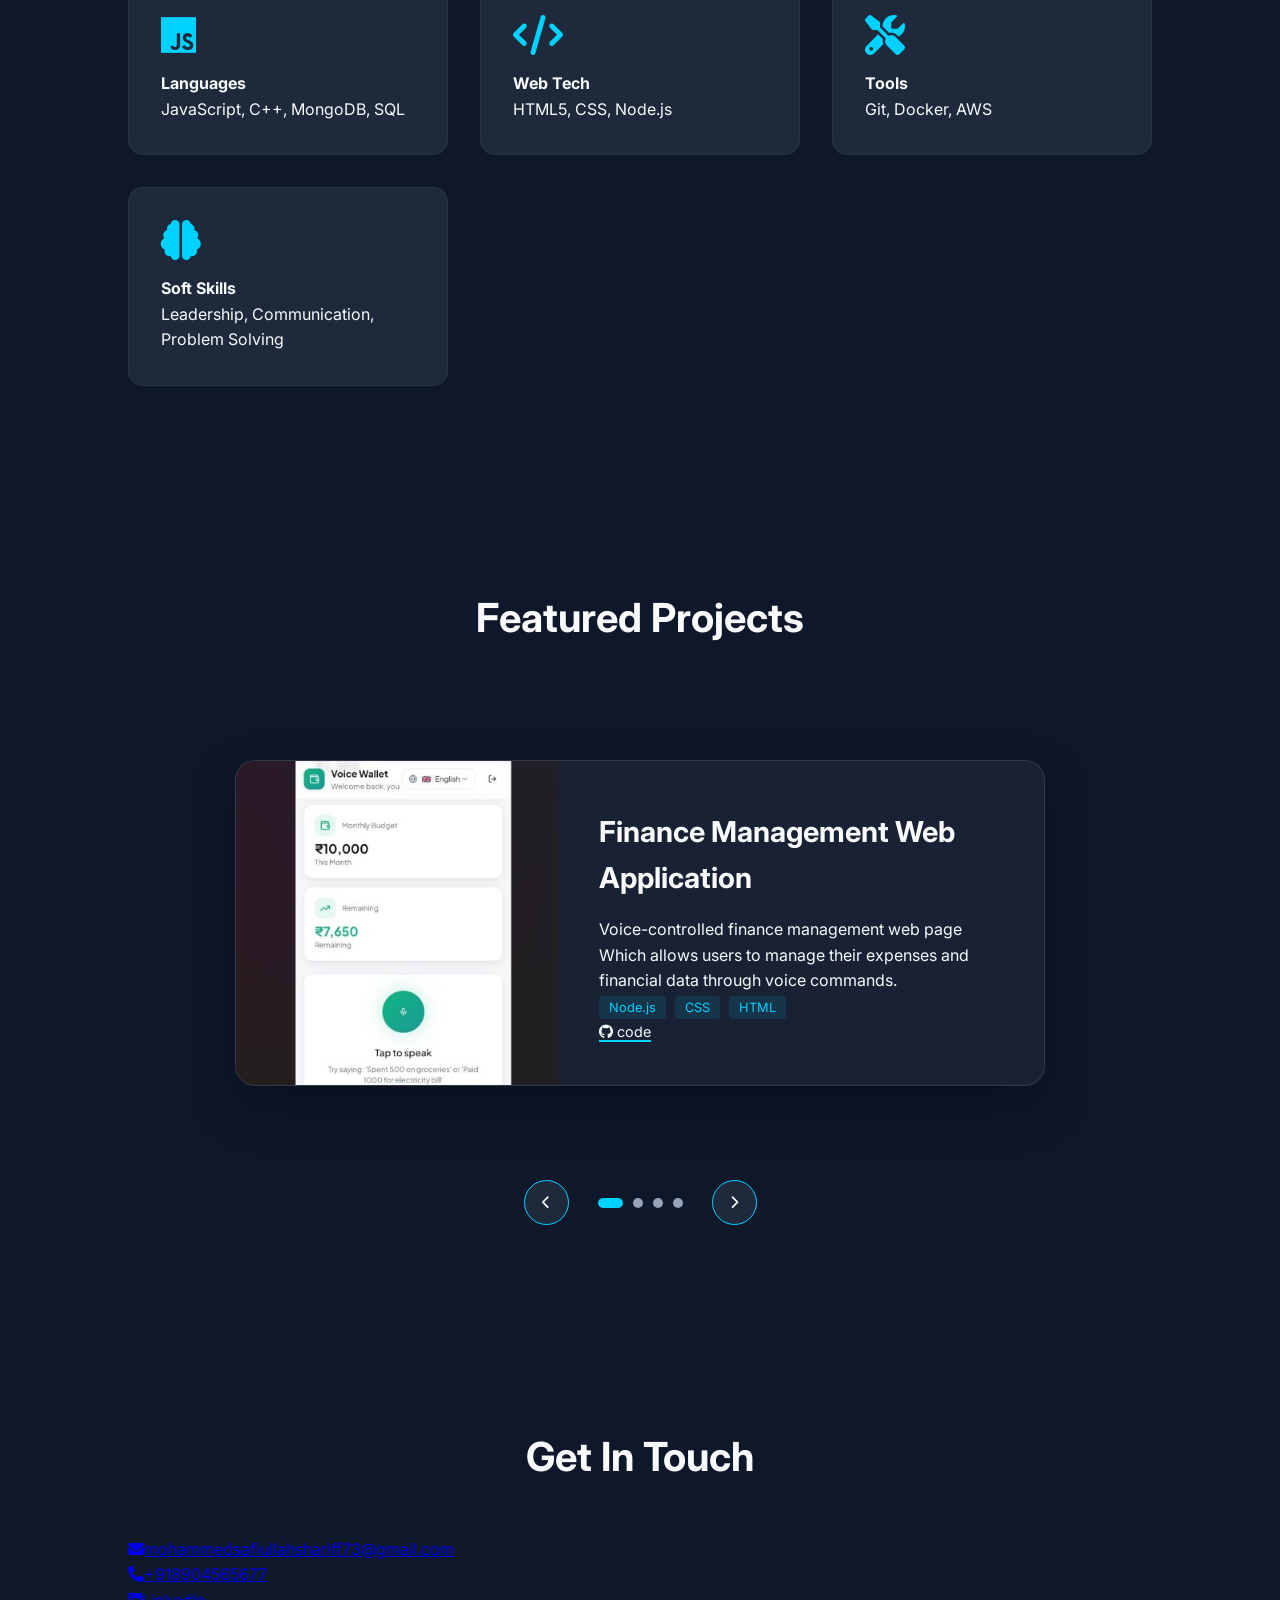
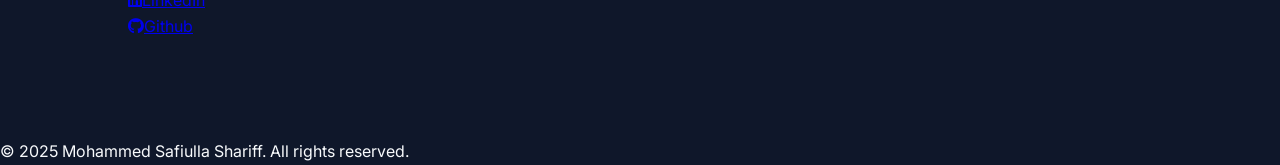
==== commit 483b5e31: "Fix HTML formatting and restore original content" ====
--- a/portfolio/my portfolio/index.html
+++ b/portfolio/my portfolio/index.html
@@ -100,7 +100,7 @@
                             <span>Node.js</span> <span>CSS</span> <span>HTML</span>
                         </div>
                         <div class="project-links">
-                            <a href="https://github.com/shariff-bukhari" class="btn-link"><i class="fab fa-github"></i> code </a>
+                            <a href="https://github.com/shariff-bukhari/voice-bloom-wallet" class="btn-link"><i class="fab fa-github"></i> code </a>
                         </div>
                     </div>
                 </div>
@@ -118,7 +118,7 @@
                             <span>JavaScript</span> <span>MongoDB</span> <span>CSS</span> <span>HTML</span>
                         </div>
                         <div class="project-links">
-                            <a href="https://github.com/shariff-bukhari" class="btn-link"><i class="fab fa-github"></i> code </a>
+                            <a href="https://github.com/shariff-bukhari/face-voting-app" class="btn-link"><i class="fab fa-github"></i> code </a>
                         </div>
                     </div>
                 </div>
@@ -136,7 +136,7 @@
                             <span>HTML</span> <span>CSS</span> <span>JavaScript</span>
                         </div>
                         <div class="project-links">
-                            <a href="https://github.com/shariff-bukhari" class="btn-link"><i class="fab fa-github"></i> code </a>
+                            <a href="https://github.com/shariff-bukhari/portfolio" class="btn-link"><i class="fab fa-github"></i> code </a>
                         </div>
                     </div>
                 </div>
@@ -189,3 +189,4 @@
 
 
 
+
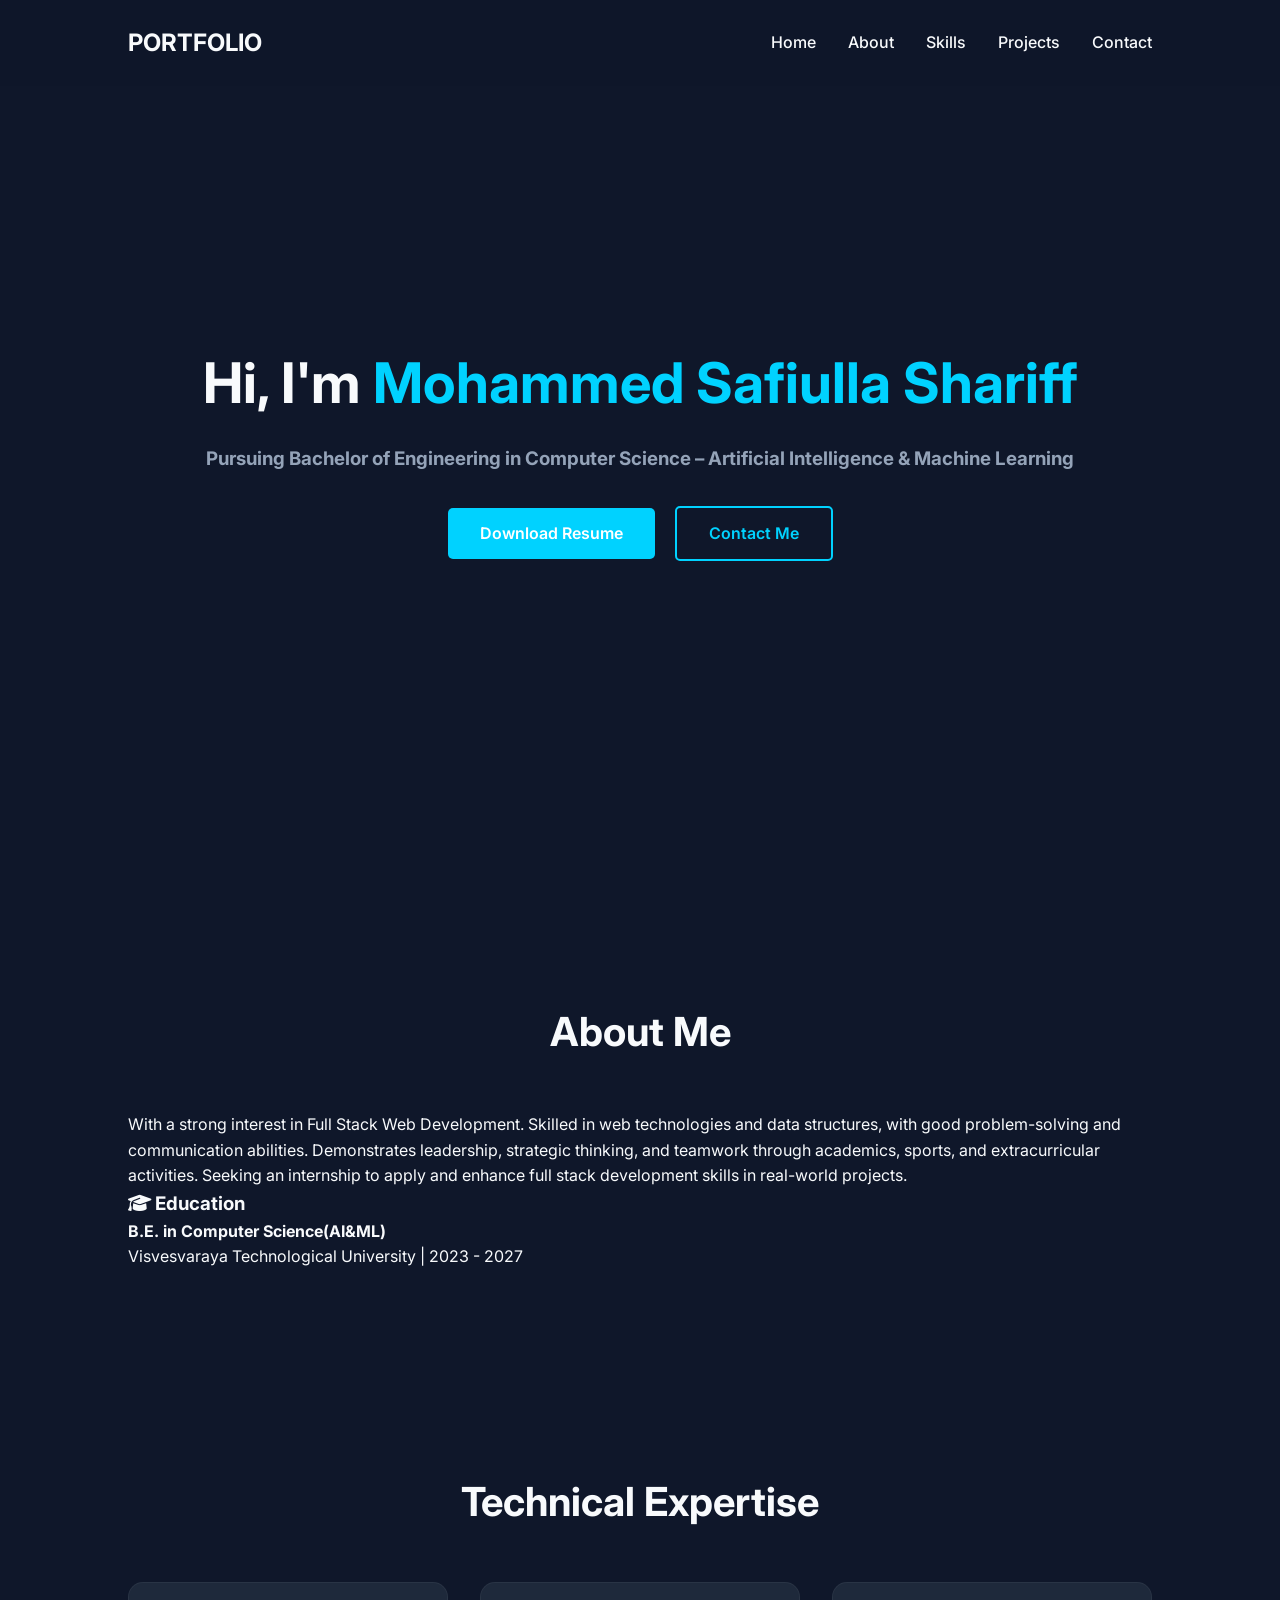
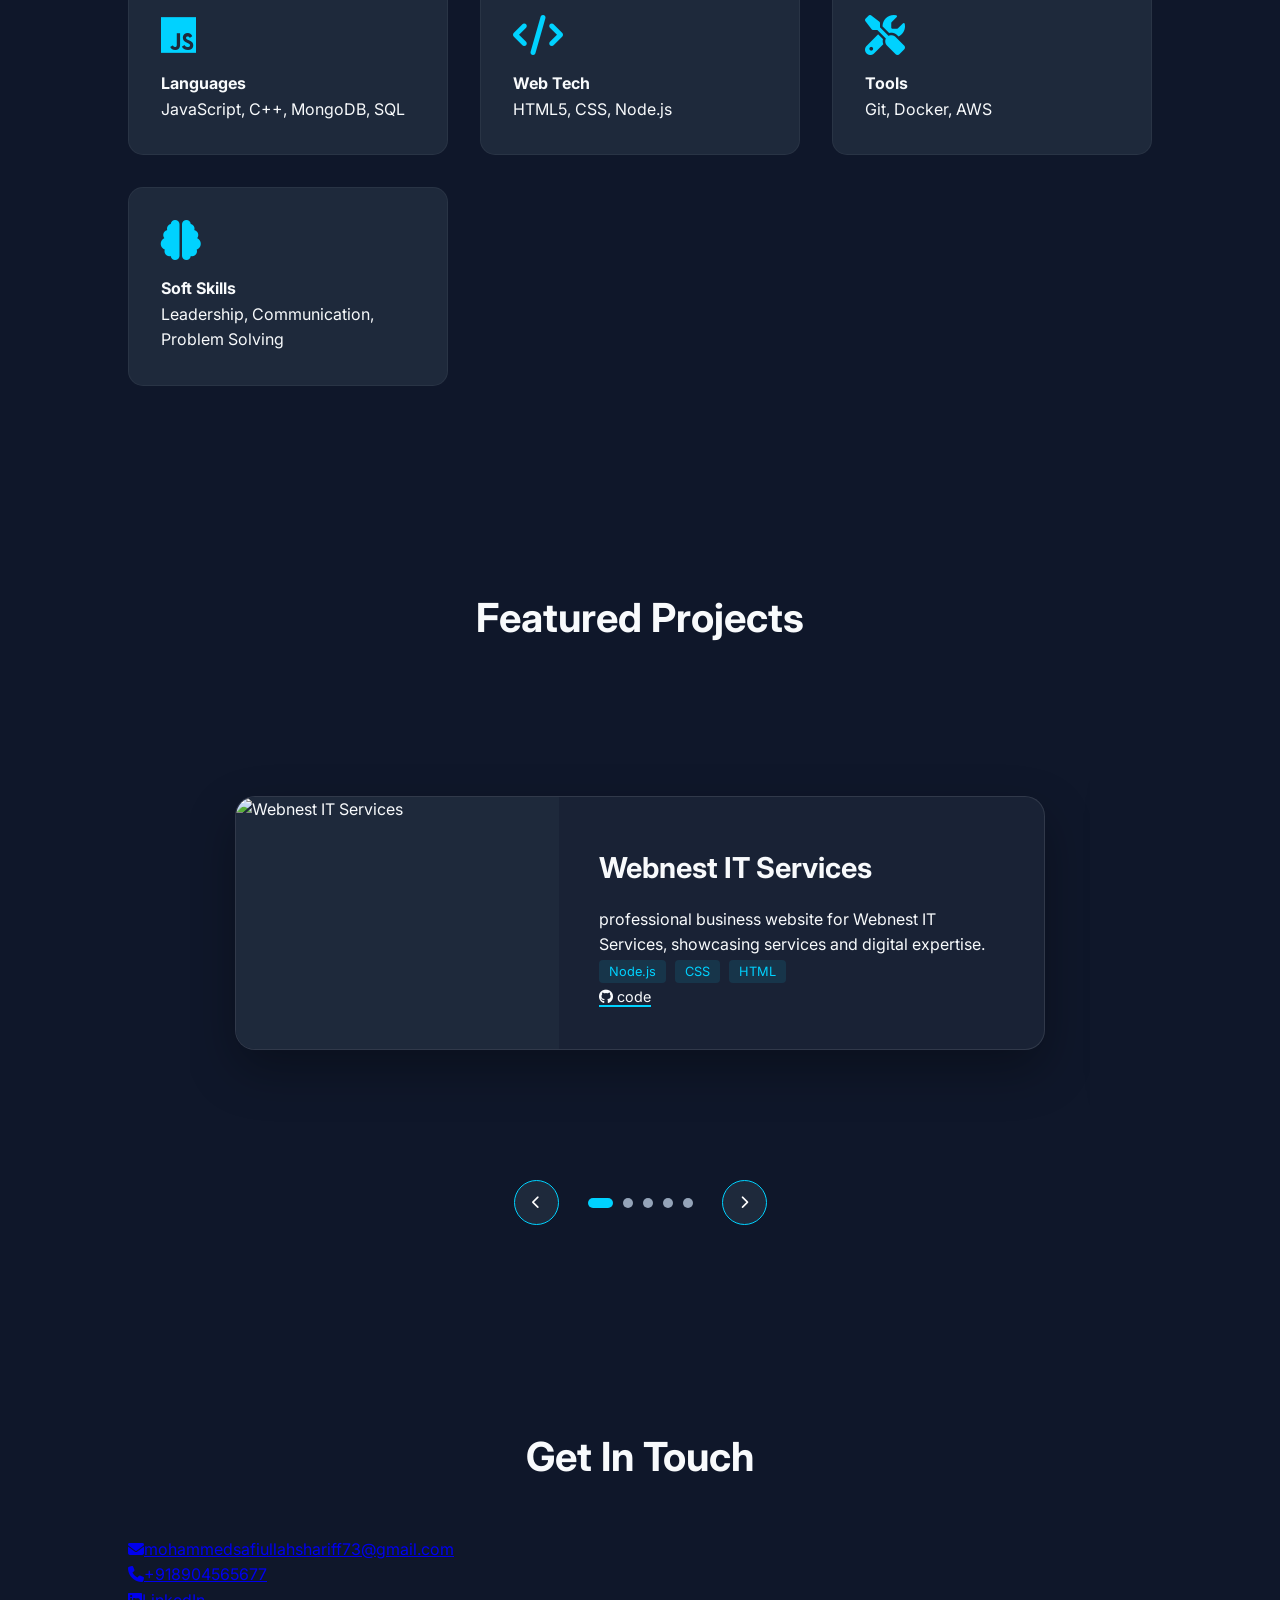
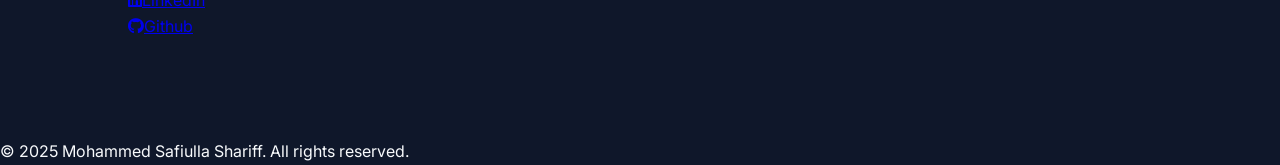
==== commit 99c1d3f4: "Fix HTML formatting and update project details" ====
--- a/portfolio/my portfolio/index.html
+++ b/portfolio/my portfolio/index.html
@@ -91,6 +91,23 @@
             <div class="project-slide active">
                 <div class="project-content">
                     <div class="project-image">
+                        <img src="webnest_image.png" alt="Webnest IT Services">
+                    </div>
+                    <div class="project-details">
+                        <h3>Webnest IT Services</h3>
+                        <p>professional business website for Webnest IT Services, showcasing services and digital expertise.</p>
+                        <div class="tech-stack">
+                            <span>Node.js</span> <span>CSS</span> <span>HTML</span>
+                        </div>
+                        <div class="project-links">
+                            <a href="https://github.com/shariff-bukhari/webnest_IT_services" class="btn-link"><i class="fab fa-github"></i> code </a>
+                        </div>
+                    </div>
+                </div>
+            </div>
+            <div class="project-slide active">
+                <div class="project-content">
+                    <div class="project-image">
                         <img src="voice_wallet_image.jpeg" alt="Finance Wallet Image">
                     </div>
                     <div class="project-details">
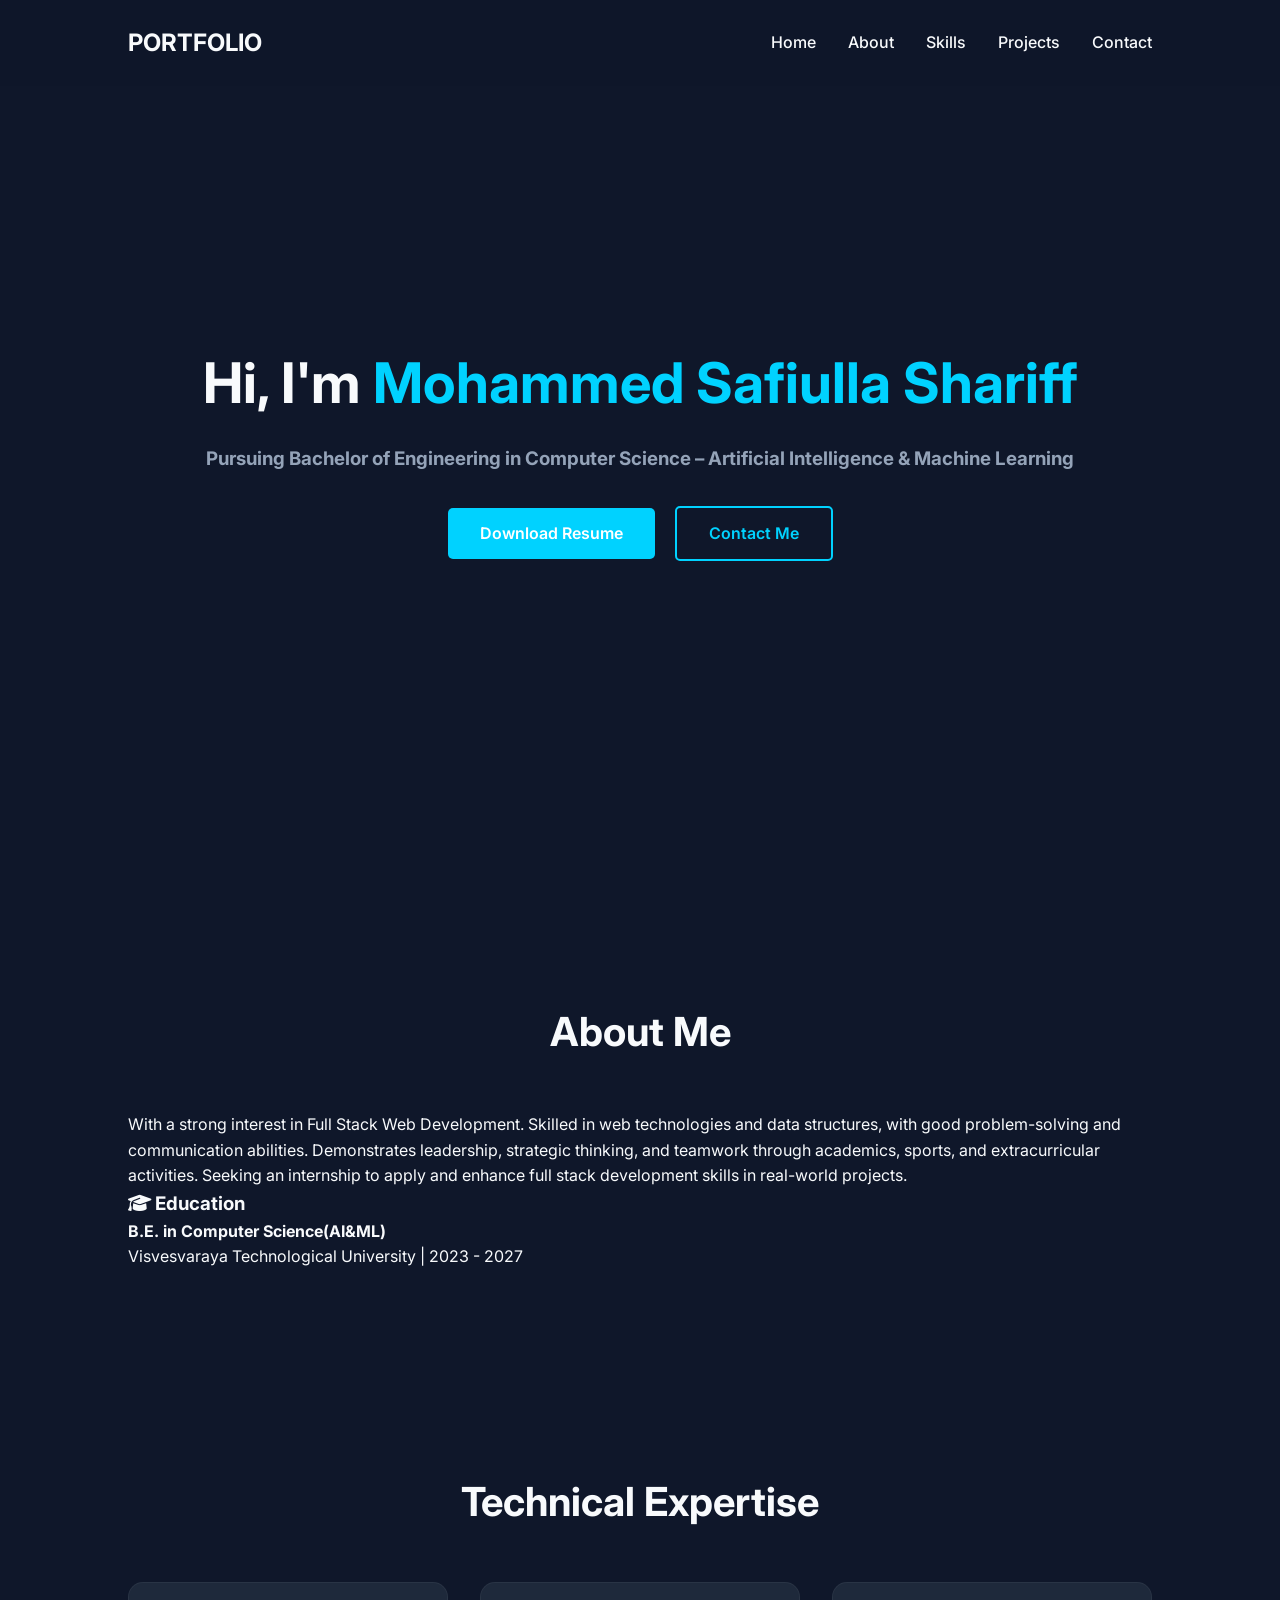
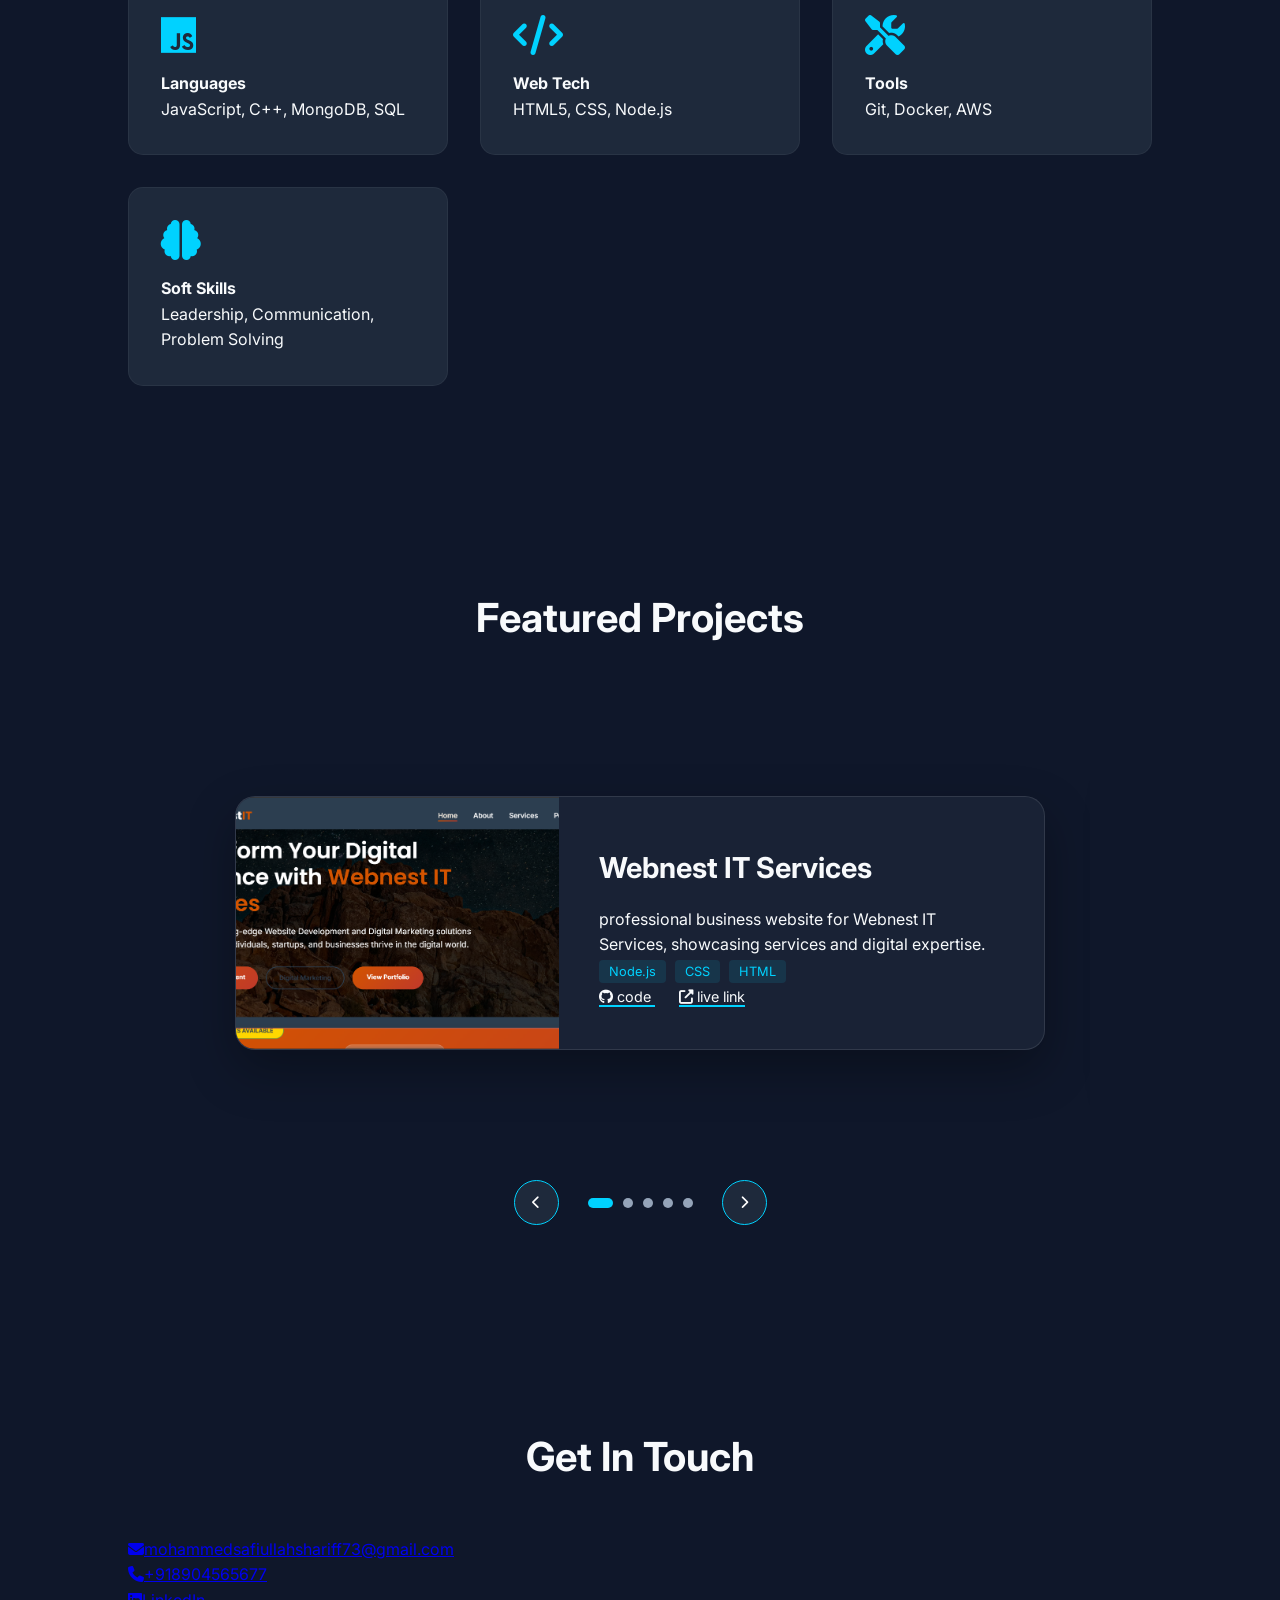
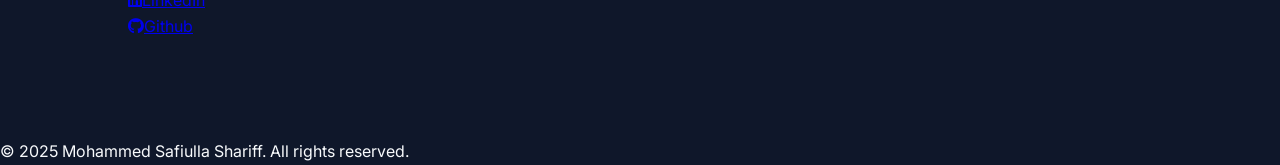
==== commit d2fe609b: "Update index.html" ====
--- a/portfolio/my portfolio/index.html
+++ b/portfolio/my portfolio/index.html
@@ -101,6 +101,7 @@
                         </div>
                         <div class="project-links">
                             <a href="https://github.com/shariff-bukhari/webnest_IT_services" class="btn-link"><i class="fab fa-github"></i> code </a>
+                            <a href="https://webnest-it-services.vercel.app/" class="btn-link"><i class="fas fa-external-link-alt"></i> live link </a>
                         </div>
                     </div>
                 </div>
